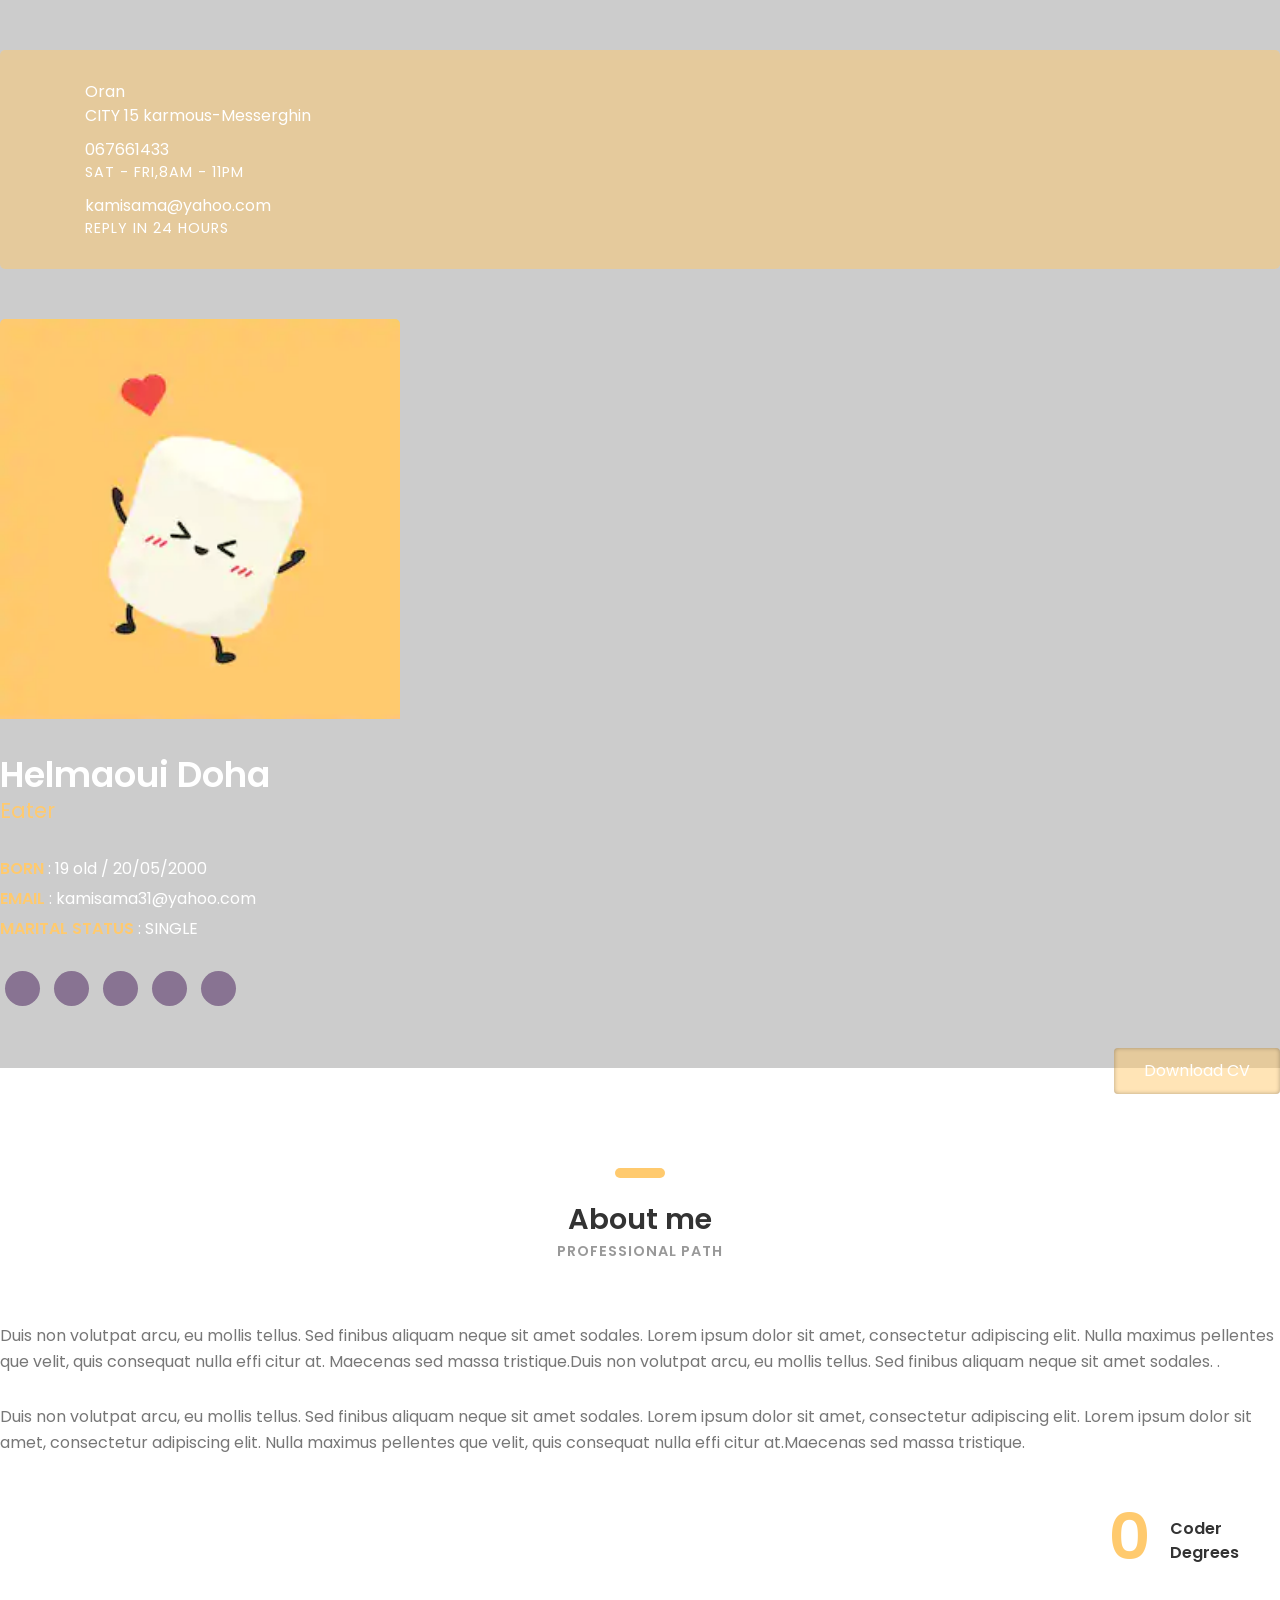
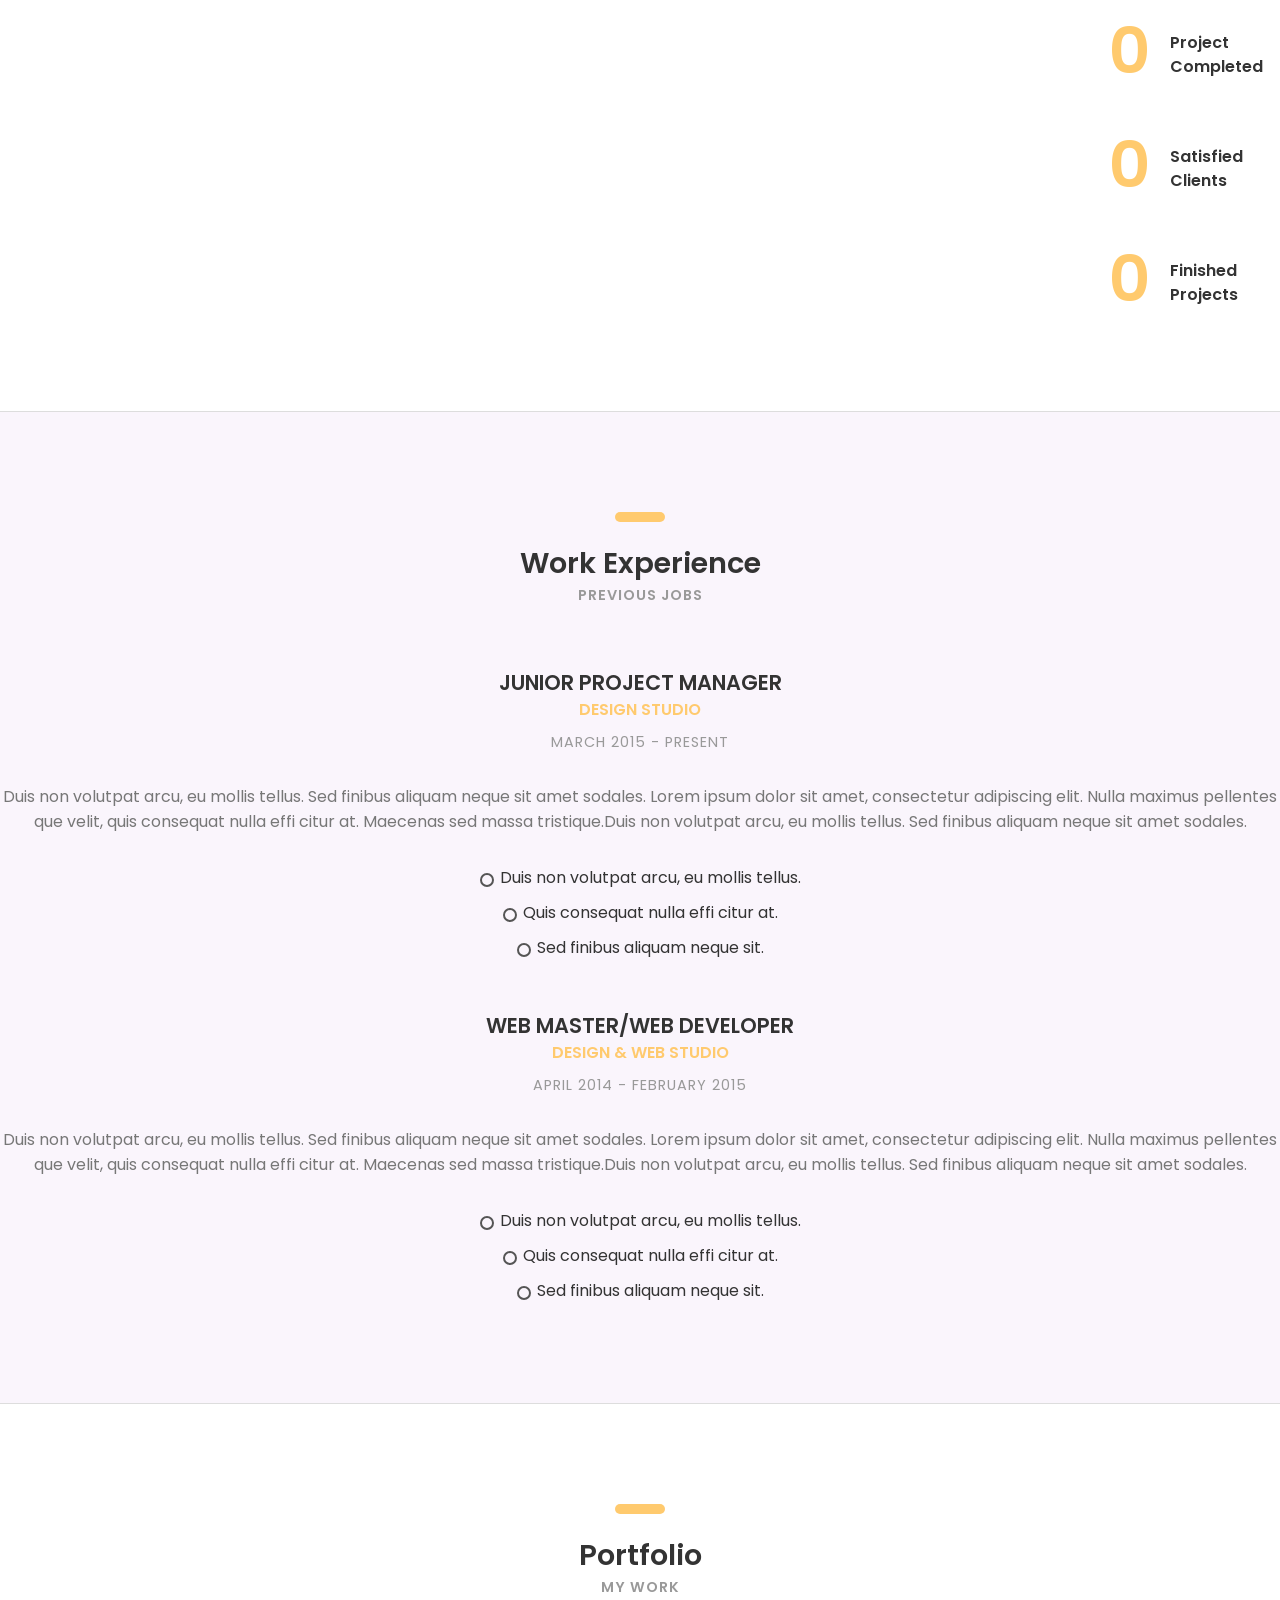
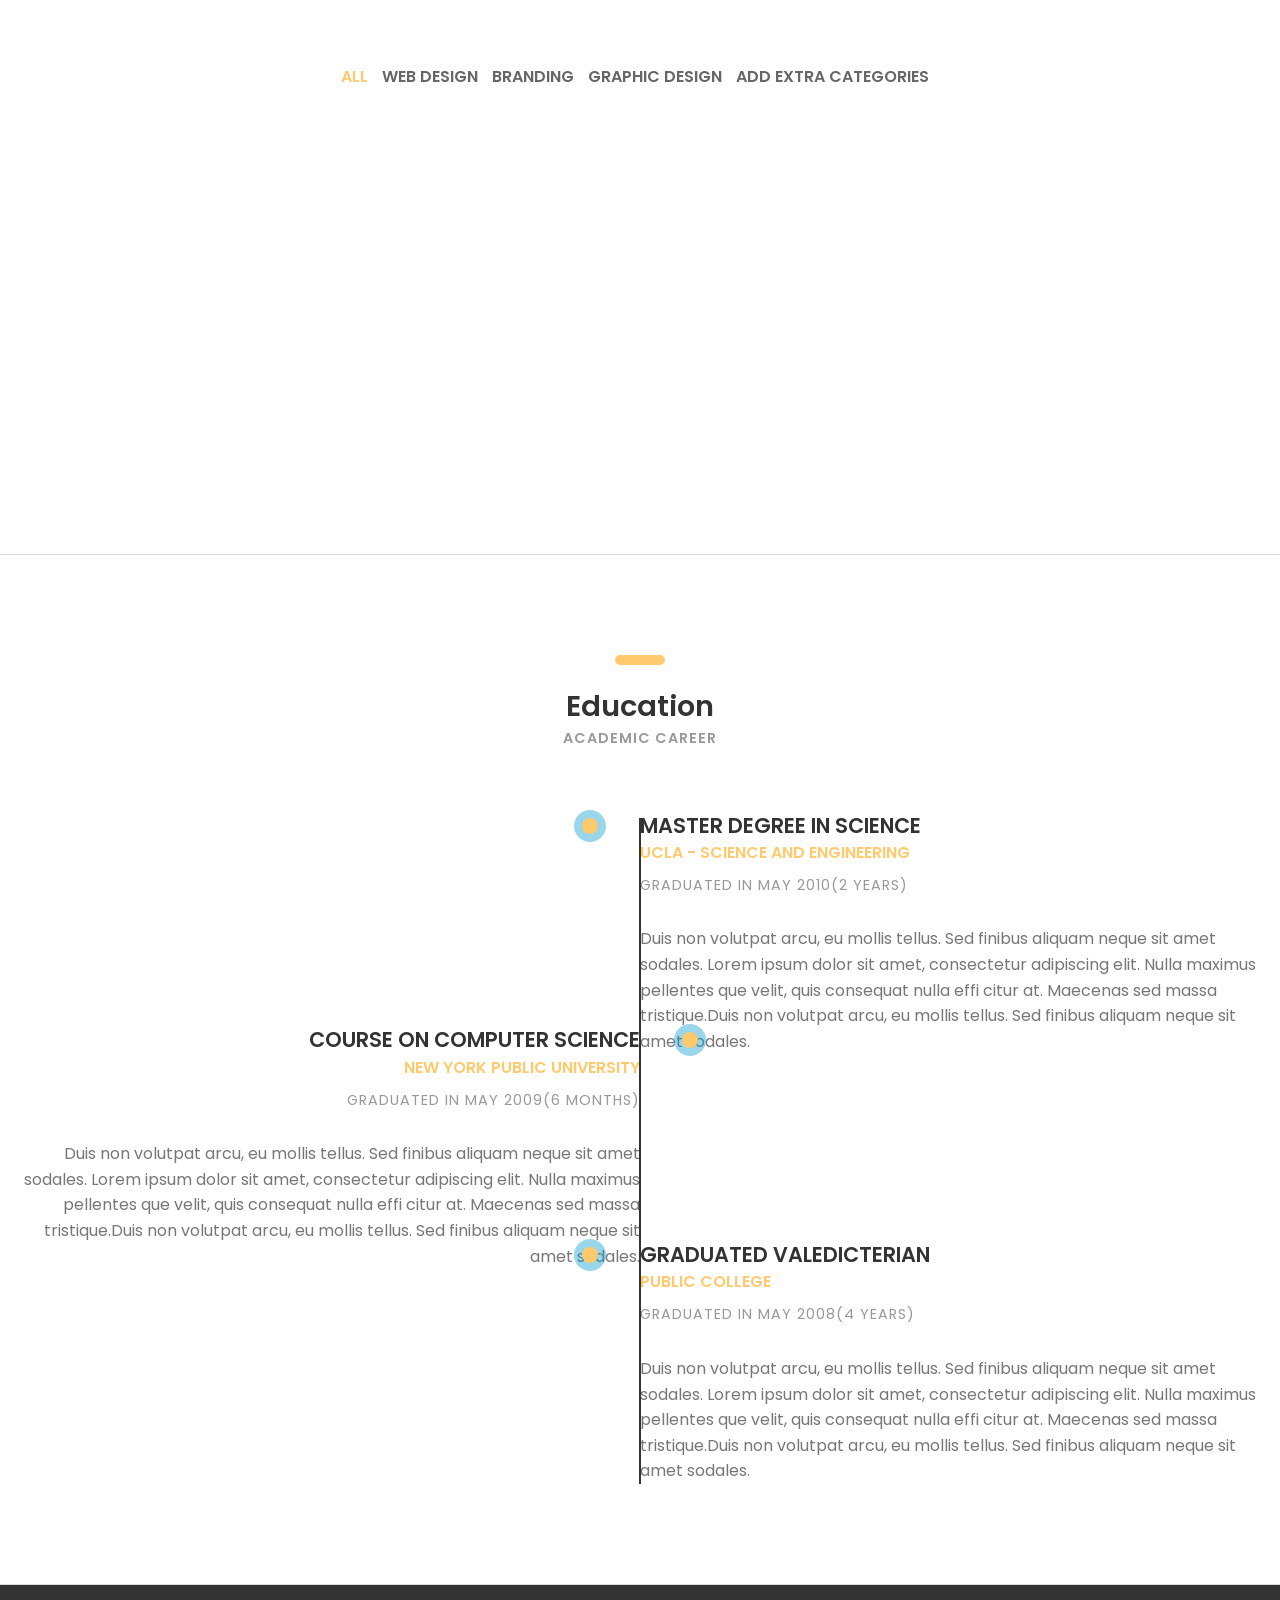
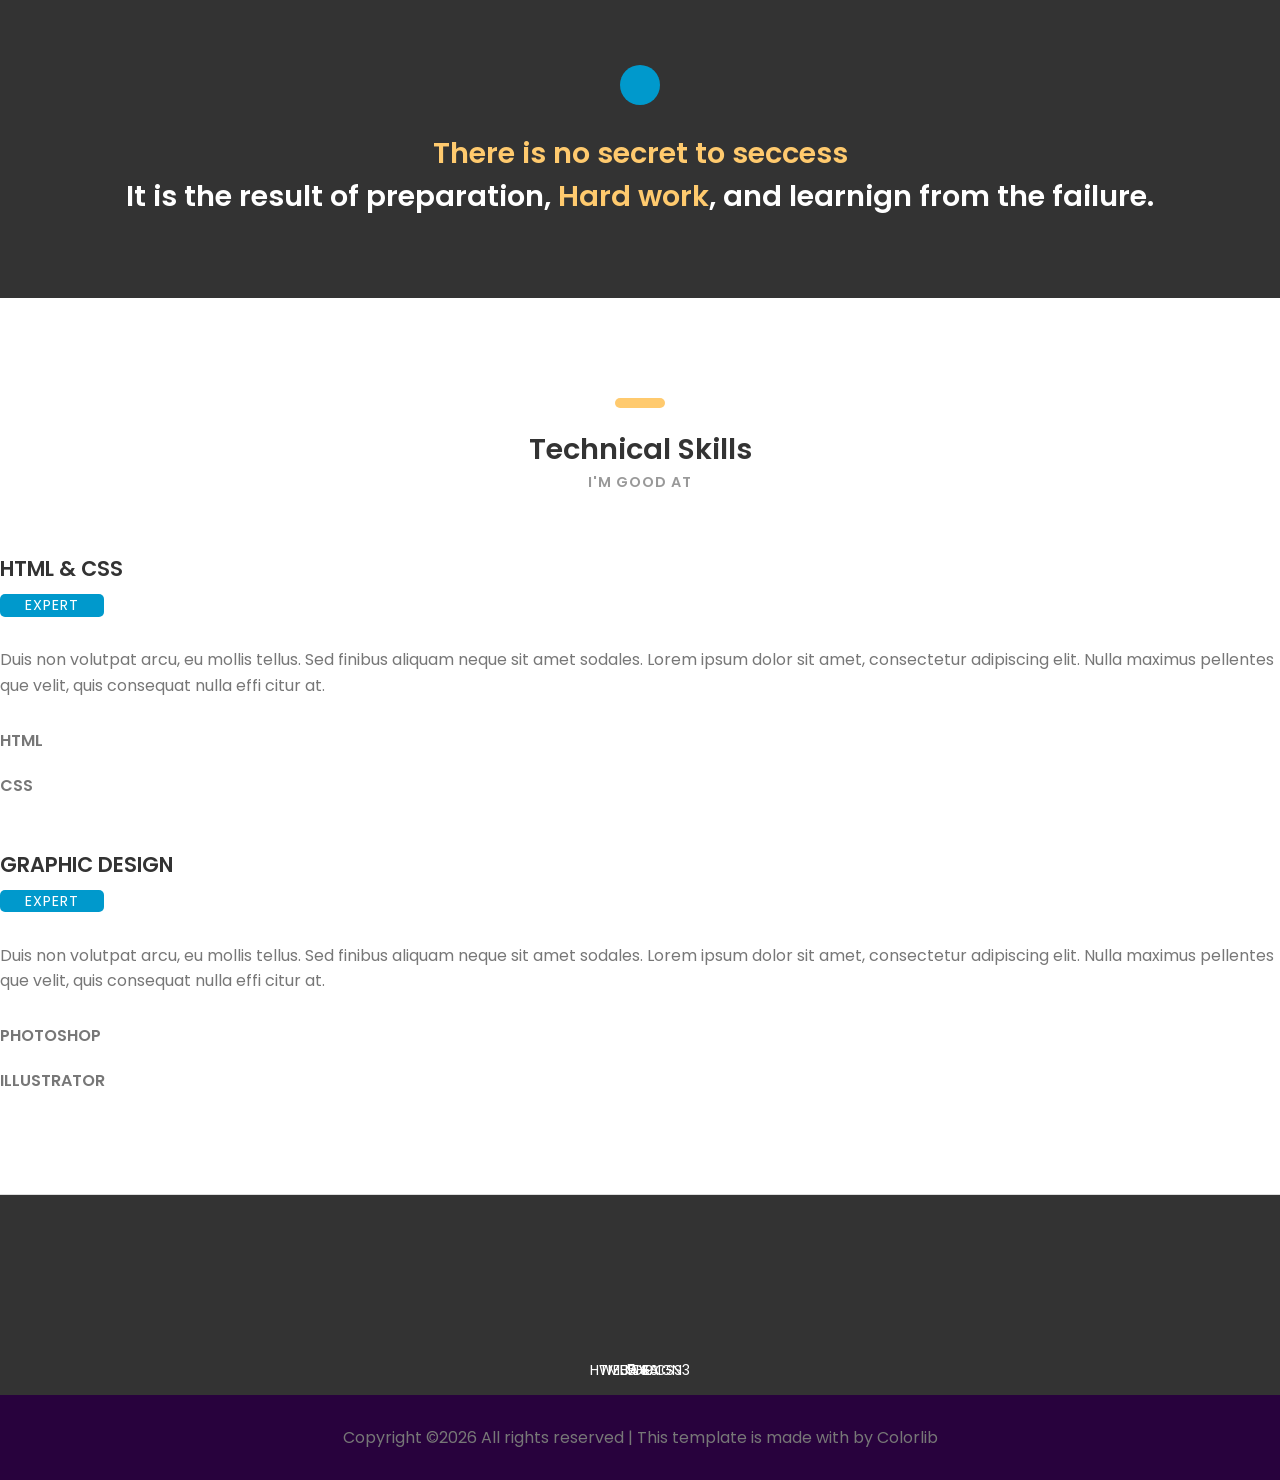
==== index.html @ 07ac29b0 "index" ====
<!DOCTYPE HTML>
<html lang="en">
<head>
	<title>Helamoui Doha | Portfolio</title>
	<meta http-equiv="X-UA-Compatible" content="IE=edge">
    <meta name="viewport" content="width=device-width, initial-scale=1">
	<meta charset="UTF-8">
	
	
	<!-- Font -->
	
	<link href="https://fonts.googleapis.com/css?family=Poppins:400,500,600,700%7CAllura" rel="stylesheet">
	
	<!-- Stylesheets -->
	
	<link href="static/common-css/bootstrap.css" rel="stylesheet">
	
	<link href="static/common-css/ionicons.css" rel="stylesheet">
	
	<link href="static/common-css/fluidbox.min.css" rel="stylesheet">
	
	<link href="static/Portfolio2_css/styles.css" rel="stylesheet">
	
	<link href="static/Portfolio2_css/responsive.css" rel="stylesheet">
	
</head>
<body>
	
	<section class="intro-section">
		<div class="container">
		
			<div class="heading-wrapper">
				<div class="row">
					<div class="col-sm-6 col-md-6 col-lg-4">
						<div class="info">
							<i class="icon ion-ios-location-outline"></i>
							<div class="right-area">
								<h5>Oran</h5>
								<h5>CITY 15 karmous-Messerghin</h5>
							</div><!-- right-area -->
						</div><!-- info -->
					</div><!-- col-sm-4 -->
					
					<div class="col-sm-6 col-md-6 col-lg-4">
						<div class="info">
							<i class="icon ion-ios-telephone-outline"></i>
							<div class="right-area">
								<h5>067661433</h5>
								<h6>SAT - FRI,8AM - 11PM</h6>
							</div><!-- right-area -->
						</div><!-- info -->
					</div><!-- col-sm-4 -->
					
					<div class="col-sm-6 col-md-6 col-lg-4">
						<div class="info">
							<i class="icon ion-ios-chatboxes-outline"></i>
							<div class="right-area">
								<h5>kamisama@yahoo.com</h5>
								<h6>REPLY IN 24 HOURS</h6>
							</div><!-- right-area -->
						</div><!-- info -->
					</div><!-- col-sm-4 -->
				</div><!-- row -->
			</div><!-- heading-wrapper -->
			
		
			<div class="intro">
				<div class="row">
				
					<div class="col-sm-8 col-md-4 col-lg-3">
						<div class="profile-img margin-b-30"><img src="static/CV/ana.png" alt=""></div>
					</div><!-- col-sm-8 -->
					
					<div class="col-sm-10 col-md-5 col-lg-6">		
							<h2><b>Helmaoui Doha</b></h2>
							<h4 class="font-yellow">Eater</h4>
							<ul class="information margin-tb-30">
								<li><b class="font-yellow">BORN</b> : 19 old / 20/05/2000</li>
								<li><b class="font-yellow">EMAIL</b> : kamisama31@yahoo.com</li>
								<li><b class="font-yellow">MARITAL STATUS</b> : SINGLE</li>
							</ul>
							<ul class="social-icons">
								<li><a target="_blank" href="https://github.com/Doha-Helmaoui"><i class="ion-social-github"></i></a tar></li>
								<li><a href="#"><i class="ion-social-linkedin"></i></a></li>
								<li><a href="#"><i class="ion-social-instagram"></i></a></li>
								<li><a href="#"><i class="ion-social-facebook"></i></a></li>
								<li><a href="#"><i class="ion-social-snapchat"></i></a></li>
							</ul>
					</div><!-- col-sm-8 -->
					
					<div class="col-sm-10 col-md-3 col-lg-3">
						<a class="downlad-btn fa fa-download" href="static/CV/ana.png" download='cv' >Download CV</a>
					</div><!-- col-lg-2 -->
			
				</div><!-- row -->
			
			</div><!-- intro -->
		</div><!-- container -->
	</section><!-- intro-section -->
	
	
	<section class="about-section section">
		<div class="container">
			<div class="row">
				<div class="col-sm-12 center-text">
					<div class="heading ">
						<h3><b>About me</b></h3>
						<h6 class="font-lite-black"><b>PROFESSIONAL PATH</b></h6>
					</div>
				</div><!-- col-sm-3 -->
				<div class="col-sm-12 col-md-6">
					<p class="margin-b-30">Duis non volutpat arcu, eu mollis tellus. Sed finibus aliquam neque 
					sit amet sodales. Lorem ipsum dolor sit amet, consectetur adipiscing elit. 
					Nulla maximus pellentes que velit, quis consequat nulla effi citur at. 
					Maecenas sed massa tristique.Duis non volutpat arcu, eu mollis tellus. 
					Sed finibus aliquam neque sit amet sodales. .</p>
				</div><!-- col-sm-6 -->
				<div class="col-sm-12 col-md-6">
					<p class="margin-b-50">Duis non volutpat arcu, eu mollis tellus. 
					Sed finibus aliquam neque sit amet sodales. Lorem ipsum dolor sit amet, 
					consectetur adipiscing elit. Lorem ipsum dolor sit amet, consectetur 
					adipiscing elit. Nulla maximus pellentes que velit, quis consequat nulla 
					effi citur at.Maecenas sed massa tristique.</p>
				</div><!-- col-sm-6 -->
				
				<div class="col-sm-12" id="counter">
					<div class="row" >
				
						<div class="col-sm-6 col-md-6 col-lg-3">
							<div class="counter margin-b-50">
								<h1 class="title"><b><span class="counter-value" data-duration="400" data-count="3">0</span></b></h1>
								<h5 class="desc"><b>Coder Degrees</b></h5>
							</div><!-- counter -->
						</div><!-- col-md-3-->
						
						<div class="col-sm-6 col-md-6 col-lg-3">
							<div class="counter margin-b-50">
								<h1 class="title"><b><span class="counter-value" data-duration="1400" data-count="125">0</span></b></h1>
								<h5 class="desc"><b>Project Completed</b></h5>
							</div><!-- counter -->
						</div><!-- col-md-3-->
						
						<div class="col-sm-6 col-md-6 col-lg-3">
							<div class="counter margin-b-50">
								<h1 class="title"><b><span class="counter-value" data-duration="700" data-count="311">0</span></b></h1>
								<h5 class="desc"><b>Satisfied Clients</b></h5>
							</div><!-- counter -->
						</div><!-- col-md-3-->
						
						<div class="col-sm-6 col-md-6 col-lg-3">
							<div class="counter margin-b-50">
								<h1 class="title"><b><span class="counter-value" data-duration="2000" data-count="732">0</span></b></h1>
								<h5 class="desc"><b>Finished Projects</b></h5>
							</div><!-- counter -->
						</div><!-- col-md-3-->
					
					</div><!-- row-->
				</div><!-- col-sm-12 -->
				
			</div><!-- row -->
		</div><!-- container -->
	</section><!-- about-section -->
	
	<section class="experience-section section center-text">
		<div class="container">
			<div class="row">
				<div class="col-sm-12">
					<div class="heading">
						<h3><b>Work Experience</b></h3>
						<h6 class="font-lite-black"><b>PREVIOUS JOBS</b></h6>
					</div>
				</div><!-- col-sm-3 -->
				
				<div class="col-sm-12">
					<div class="experience margin-b-50">
						<h4><b>JUNIOR PROJECT MANAGER</b></h4>
						<h5 class="font-yellow"><b>DESIGN STUDIO</b></h5>
						<h6 class="font-lite-black margin-t-10">MARCH 2015 - PRESENT</h6>
						<p class="margin-tb-30">Duis non volutpat arcu, eu mollis tellus. Sed finibus aliquam neque sit amet sodales. 
							Lorem ipsum dolor sit amet, consectetur adipiscing elit. Nulla maximus pellentes que velit, 
							quis consequat nulla effi citur at. Maecenas sed massa tristique.Duis non volutpat arcu, 
							eu mollis tellus. Sed finibus aliquam neque sit amet sodales. </p>
						<ul class="list margin-b-30">
							<li><span>Duis non volutpat arcu, eu mollis tellus.</span></li>
							<li><span>Quis consequat nulla effi citur at.</span></li>
							<li><span>Sed finibus aliquam neque sit.</span></li>
						</ul>
					</div><!-- experience -->
					
					<div class="experience margin-b-50">
						<h4><b>WEB MASTER/WEB DEVELOPER</b></h4>
						<h5 class="font-yellow"><b>DESIGN & WEB STUDIO</b></h5>
						<h6 class="font-lite-black margin-t-10">APRIL 2014 - FEBRUARY 2015</h6>
						<p class="margin-tb-30">Duis non volutpat arcu, eu mollis tellus. Sed finibus aliquam neque sit amet sodales. 
							Lorem ipsum dolor sit amet, consectetur adipiscing elit. Nulla maximus pellentes que velit, 
							quis consequat nulla effi citur at. Maecenas sed massa tristique.Duis non volutpat arcu, 
							eu mollis tellus. Sed finibus aliquam neque sit amet sodales. </p>
						<ul class="list">
							<li><span>Duis non volutpat arcu, eu mollis tellus.</span></li>
							<li><span>Quis consequat nulla effi citur at.</span></li>
							<li><span>Sed finibus aliquam neque sit.</span></li>
						</ul>
					</div><!-- experience -->
					
				</div><!-- col-sm-9 -->
			</div><!-- row -->
		</div><!-- container -->
	</section><!-- experience-section -->
	
	<section class="portfolio-section section center-text">
		<div class="container">
			<div class="row">
				<div class="col-sm-12">
					<div class="heading">
						<h3><b>Portfolio</b></h3>
						<h6 class="font-lite-black"><b>MY WORK</b></h6>
					</div>
				</div><!-- col-sm-12 -->
				
				<div class="col-sm-12">
					<div class="portfolioFilter clearfix margin-b-80">
						<a href="#" data-filter="*" class="current"><b>ALL</b></a>
						<a href="#" data-filter=".web-design"><b>WEB DESIGN</b></a>
						<a href="#" data-filter=".branding"><b>BRANDING</b></a>
                        <a href="#" data-filter=".graphic-design"><b>GRAPHIC DESIGN</b></a>
                        <a href="#" data-filter=".extra"><b>ADD EXTRA CATEGORIES </b></a>
					</div><!-- portfolioFilter -->
				</div><!-- col-sm-8 -->
			</div><!-- row -->
			
			<div class="portfolioContainer margin-b-50">
				
				<div class="p-item web-design">
					<a href="static/images/portfolio-13-400x400.jpg" data-fluidbox>
						<img src="static/images/portfolio-13-400x400.jpg" alt=""></a>
				</div><!-- p-item -->
				
				<div class="p-item branding graphic-design">
					<a href="static/images/portfolio-14-400x400.jpg" data-fluidbox>
						<img src="static/images/portfolio-14-400x400.jpg" alt=""></a>
				</div><!-- p-item -->
				
				<div class="p-item web-design">
					<a href="static/images/portfolio-15-400x400.jpg" data-fluidbox>
						<img src="static/images/portfolio-15-400x400.jpg" alt=""></a>
				</div><!-- p-item -->
				
				<div class="p-item graphic-design">
					<a class="img" href="static/images/portfolio-16-400x400.jpg" data-fluidbox>
						<img src="static/images/portfolio-16-400x400.jpg" alt=""></a>
				</div><!-- p-item -->
				
				<div class="p-item branding graphic-design">
					<a href="static/images/portfolio-17-400x400.jpg" data-fluidbox>
						<img src="static/images/portfolio-17-400x400.jpg" alt=""></a>
				</div><!-- p-item -->
				
				<div class="p-item graphic-design web-design">
					<a href="static/images/portfolio-18-400x400.jpg" data-fluidbox>
						<img src="static/images/portfolio-18-400x400.jpg" alt=""></a>
				</div><!-- p-item -->
				
				<div class="p-item  graphic-design branding">
					<a href="static/images/portfolio-19-400x400.jpg" data-fluidbox>
						<img src="static/images/portfolio-19-400x400.jpg" alt=""></a>
				</div><!-- p-item -->
					
				<div class="p-item web-design branding">
					<a href="static/images/portfolio-20-400x400.jpg" data-fluidbox>
						<img src="static/images/portfolio-20-400x400.jpg" alt=""></a>
				</div><!-- p-item -->
			
			</div><!-- portfolioContainer -->
		</div><!-- container -->
	</section><!-- portfolio-section -->
	
	
	<section class="education-section section">
		<div class="container">
			<div class="row">
				<div class="col-sm-12 center-text">
					<div class="heading">
						<h3><b>Education</b></h3>
						<h6 class="font-lite-black"><b>ACADEMIC CAREER</b></h6>
					</div>
				</div><!-- col-sm-3 -->
				
				<div class="col-sm-12">
				
					<div class="education-wrapper margin-b-50">
						<div class="education right">
							<h4><b>MASTER DEGREE IN SCIENCE</b></h4>
							<h5 class="font-yellow"><b>UCLA - SCIENCE AND ENGINEERING</b></h5>
							<h6 class="font-lite-black margin-t-10">GRADUATED IN MAY 2010(2 YEARS)</h6>
							<p class="margin-t-30">Duis non volutpat arcu, eu mollis tellus. Sed finibus aliquam neque sit amet sodales. 
							Lorem ipsum dolor sit amet, consectetur adipiscing elit. Nulla maximus pellentes que velit, 
							quis consequat nulla effi citur at. Maecenas sed massa tristique.Duis non volutpat arcu, 
							eu mollis tellus. Sed finibus aliquam neque sit amet sodales. </p>
						</div><!-- education -->
						
						<div class="education left">
							<h4><b>COURSE ON COMPUTER SCIENCE</b></h4>
							<h5 class="font-yellow"><b>NEW YORK PUBLIC UNIVERSITY</b></h5>
							<h6 class="font-lite-black margin-t-10">GRADUATED IN MAY 2009(6 MONTHS)</h6>
							<p class="margin-t-30">Duis non volutpat arcu, eu mollis tellus. Sed finibus aliquam neque sit amet sodales. 
							Lorem ipsum dolor sit amet, consectetur adipiscing elit. Nulla maximus pellentes que velit, 
							quis consequat nulla effi citur at. Maecenas sed massa tristique.Duis non volutpat arcu, 
							eu mollis tellus. Sed finibus aliquam neque sit amet sodales. </p>
						</div><!-- education -->
						
						<div class="education right">
							<h4><b>GRADUATED VALEDICTERIAN</b></h4>
							<h5 class="font-yellow"><b>PUBLIC COLLEGE</b></h5>
							<h6 class="font-lite-black margin-t-10">GRADUATED IN MAY 2008(4 YEARS)</h6>
							<p class="margin-t-30">Duis non volutpat arcu, eu mollis tellus. Sed finibus aliquam neque sit amet sodales. 
							Lorem ipsum dolor sit amet, consectetur adipiscing elit. Nulla maximus pellentes que velit, 
							quis consequat nulla effi citur at. Maecenas sed massa tristique.Duis non volutpat arcu, 
							eu mollis tellus. Sed finibus aliquam neque sit amet sodales. </p>
						</div><!-- education -->
					</div><!-- education-wrapper -->
				</div><!-- col-sm-9 -->
			</div><!-- row -->
		</div><!-- container -->
		
	</section><!-- education-section -->
	
	
	<section class="quoto-section center-text">
		<div class="container">
			<div class="row">
				<div class="col-sm-12">
					<i class="icon ion-quote"></i>
					<h3 class="font-yellow"><b>There is no secret to seccess</b></h3>
					<h3><b>It is the result of preparation, <span class="font-yellow">Hard work</span>,
					and learnign from the failure.</b></h3>
				</div><!-- col-sm-12 -->
			</div><!-- row -->
		</div><!-- container -->
	</section><!-- quoto-section -->
	
	<section class="skills-section section">
		<div class="container">
			<div class="row">
				<div class="col-sm-12 center-text">
					<div class="heading">
						<h3><b>Technical Skills</b></h3>
						<h6 class="font-lite-black"><b>I'M GOOD AT</b></h6>
					</div>
				</div><!-- col-sm-12 -->
			
				<div class="col-sm-12 col-md-6">
					<h4><b>HTML & CSS</b></h4>
					<h6 class="expert">EXPERT</h6>
					
					<p class="margin-tb-30">Duis non volutpat arcu, eu mollis tellus. Sed finibus aliquam neque sit amet sodales. 
						Lorem ipsum dolor sit amet, consectetur adipiscing elit. Nulla maximus pellentes que velit, 
						quis consequat nulla effi citur at.</p>
						
					<div class="line-progress margin-b-20" data-prog-percent=".90"><div></div>
						<p class="progress-title"><b>HTML</b></p></div>
					
					<div class="line-progress margin-b-50" data-prog-percent=".85"><div></div>
						<p class="progress-title"><b>CSS</b></p></div>

				</div><!-- col-md-6 -->
				
				<div class="col-sm-12 col-md-6">
					<h4><b>GRAPHIC DESIGN</b></h4>
					<h6 class="expert">EXPERT</h6>
					
					<p class="margin-tb-30">Duis non volutpat arcu, eu mollis tellus. Sed finibus aliquam neque sit amet sodales. 
						Lorem ipsum dolor sit amet, consectetur adipiscing elit. Nulla maximus pellentes que velit, 
						quis consequat nulla effi citur at.</p>
						
					<div class="line-progress margin-b-20" data-prog-percent=".97"><div></div>
						<p class="progress-title"><b>PHOTOSHOP</b></p></div>
					
					<div class="line-progress margin-b-50" data-prog-percent=".97"><div></div>
						<p class="progress-title"><b>ILLUSTRATOR</b></p></div>

				</div><!-- col-md-6 -->
			</div><!-- row -->
		</div><!-- container -->
	</section><!-- skills-section -->
	
	<section class="radial-progress-section section">
		<div class="container">
			<div class="row">
				<div class="col-sm-6 col-md-6 col-lg-3">
					<div class="radial-prog-area margin-b-30">
						<div class="radial-progress" data-prog-percent=".97"  style="stroke: black;">
							<div></div>
							<h6 class="progress-title">HTML5 & CSS3</h6>
						</div>
					</div><!-- radial-prog-area-->
				</div><!-- col-sm-6-->
			
				<div class="col-sm-6 col-md-6 col-lg-3">
					<div class="radial-prog-area margin-b-30">
						<div class="radial-progress" data-prog-percent=".78">
							<div></div>
							<h6 class="progress-title">WEB DESIGN</h6>
						</div>
					</div><!-- radial-prog-area-->
				</div><!-- col-sm-6-->
				
				<div class="col-sm-6 col-md-6 col-lg-3">
					<div class="radial-prog-area margin-b-30">
						<div class="radial-progress" data-prog-percent=".67">
							<div></div>
							<h6 class="progress-title">JAVA</h6>
						</div>
					</div><!-- radial-prog-area-->
				</div><!-- col-sm-6-->
				
				<div class="col-sm-6 col-md-6 col-lg-3">
					<div class="radial-prog-area margin-b-50">
						<div class="radial-progress" data-prog-percent=".97">
							<div></div>
							<h6 class="progress-title">PHP</h6>
						</div>
					</div><!-- radial-prog-area-->
				</div><!-- col-sm-6-->
			
			</div><!-- row -->
		</div><!-- container -->
	</section><!-- radial-progress-section -->
	
	<footer>
		<p class="copyright">
			<!-- Link back to Colorlib can't be removed. Template is licensed under CC BY 3.0. -->
Copyright &copy;<script>document.write(new Date().getFullYear());</script> All rights reserved | This template is made with <i class="ion-heart" aria-hidden="true"></i> by <a href="https://colorlib.com" target="_blank">Colorlib</a>
<!-- Link back to Colorlib can't be removed. Template is licensed under CC BY 3.0. -->
		</p>
	</footer>
	
	
	<!-- SCIPTS -->
	
	<script src="static/common-js/jquery-3.2.1.min.js"></script>
	
	<script src="static/common-js/tether.min.js"></script>
	
	<script src="static/common-js/bootstrap.js"></script>
	
	<script src="static/common-js/isotope.pkgd.min.js"></script>
	
	<script src="static/common-js/jquery.waypoints.min.js"></script>
	
	<script src="static/common-js/progressbar.min.js"></script>
	
	<script src="static/common-js/jquery.fluidbox.min.js"></script>
	
	<script src="static/common-js/scripts.js"></script>
	
</body>
</html>
---- static/Portfolio2_css/styles.css ----
/*
====================================================

* 	[Master Stylesheet]
	
	Theme Name :  
	Version    :  
	Author     :  
	Author URI :  

====================================================

	TOC
	
	1. PRIMARY STYLES
	2. COMMONS FOR PAGE DESIGN
	3. INTRO SECTION
		INTRO 
	4. ABOUT SECTION
		COUNTER SECTION 
	5. EXPERIENCE SECTION
	6. PORFOLIO SECTION
	7. EDUCATION SECTION
	8. QUOTO SECTION
	9. SKILLS SECTION
		LINE PROGRESSBAR 
	10. FOOTER

====================================================


/* ---------------------------------
1. PRIMARY STYLES
--------------------------------- */

html{ font-size: 100%; height: 100%; width: 100%; overflow-x: hidden; margin: 0px; 
	padding: 0px; touch-action: manipulation; }


body{ font-size: 16px; font-family: 'Poppins', serif; width: 100%; margin: 0; 
	font-weight: 400; word-wrap: break-word; color: #333; 
	-webkit-font-smoothing: antialiased; -moz-osx-font-smoothing: grayscale; }

h1, h2, h3, h4, h5, h6, p, a, ul, span, li, img, inpot, button{ margin: 0; padding: 0; }

h1,h2,h3,h4,h5,h6{ line-height: 1.5; font-weight: inherit; }

h1,h2,h3{ font-family: 'Poppins', cursive; }

p{ line-height: 1.6; font-size: 1em; font-weight: 400; color: #777; }

h1{ font-size: 4em; line-height: 1; }
h2{ font-size: 2.2em; line-height: 1.1; }
h3{ font-size: 1.8em; }
h4{ font-size: 1.3em; }
h5{ font-size: 1em; }
h6{ font-size: .9em; letter-spacing: 1px; }

a, button{ display: inline-block; text-decoration: none; color: inherit; line-height: 1; 
	-webkit-transition: all .25s ease-in-out; transition: all .25s ease-in-out; }

a:focus, a:active, a:hover,
button:focus, button:active, button:hover,
a b.light-color:hover{ text-decoration: none; color: rgb(255, 202, 110); }

b{ font-weight: 600; }

img{ width: 100%; }

li{ list-style: none; display: inline-block; }

span{ display: inline-block; }

button{ outline: 0; border: 0; background: none; cursor: pointer; }

.icon{ font-size: 1.1em; display: inline-block; line-height: inherit; }

[class^="icon-"]:before, [class*=" icon-"]:before{ line-height: inherit; }

b.max-bold{ font-weight: 700; }



/* ---------------------------------
2. COMMONS FOR PAGE DESIGN
--------------------------------- */

.section{ padding: 100px 0 50px; border-bottom: 1px solid #ddd; }

.section .heading{ margin-bottom: 60px; display: inline-block; }

.section .heading:before{ content:''; height: 10px; width: 50px; border-radius: 5px;
	margin: 0 auto 20px; display: block; background: rgb(255, 202, 110); }
	
.margin-t-10{ margin-top: 10px; }
.margin-t-30{ margin-top: 30px; }

.margin-b-20{ margin-bottom: 20px; }
.margin-b-30{ margin-bottom: 30px; }
.margin-b-50{ margin-bottom: 50px; }

.margin-tb-30{ margin-top: 30px; margin-bottom: 30px; }
.margin-tb-50{ margin-top: 50px; margin-bottom: 50px; }

.font-yellow{ color: rgb(255, 202, 110); }

.font-semi-white{ color: #ddd; }

.font-lite-black{ color: #999; }

.center-text{ text-align: center; }



/* ---------------------------------
3. INTRO SECTION
--------------------------------- */

.intro-section{ padding: 50px 0; position: relative; background-size: cover; 
	z-index: 1;background-image: url(../../static/images/profile-1-250x250.jpg); }

.intro-section:before{ content:''; z-index: -1; position: absolute; top: 0; bottom: 0; left: 0; 
	right: 0; background: rgba(0,0,0, .2); }

	
/* HEADER */

.intro-section .heading-wrapper{ border-radius: 5px; padding: 30px 40px 20px; margin-bottom: 50px;
	background: rgba(255, 202, 110, 0.5); color: #fff; }

.intro-section .info{ margin-bottom: 10px; }

.intro-section .info .icon{ float: left; font-size: 30px; }

.intro-section .info .right-area{ margin-left: 45px; }


/* INTRO */

.intro{ color: #fff; }

.intro .profile-img{ max-width: 400px; border-radius: 5px; overflow: hidden; }

.intro .information > li{ display: block; margin: 5px 0; }

.intro .social-icons > li > a{ height: 35px; line-height: 35px; width: 35px; border-radius: 20px; 
	overflow: hidden; z-index: 1; position: relative; margin: 0 5px 5px; text-align: center;
	background: #887392; color: #fff; }

.intro .social-icons > li > a:after{ content: ''; position: absolute; bottom: 0; left: 0; right: 0;
	top: 0; z-index: -1; border-radius: 20px; background: rgb(0, 153, 204); 
	-webkit-transition: all .2s ease; transition: all .2s ease;
	-webkit-transform: scale(0); transform: scale(0); }

.intro .social-icons > li > a:hover:after{ -webkit-transform: scale(1); transform: scale(1); }


.intro .downlad-btn{ padding: 15px 30px; border-radius: 4px; float: right; margin-top: 30px;
	box-shadow: inset 0 0px 4px rgba(0,0,0,.3); background: rgba(255, 202, 110, 0.5); color: #fff; 
	-webkit-transition: all .2s ease; transition: all .2s ease; }

.intro .downlad-btn:hover{ -webkit-transform: translateY(-4px); transform: translateY(-4px); }


/* ---------------------------------
4. ABOUT SECTION
--------------------------------- */

/* COUNTER SECTION */

.counter{ position: relative; }
	
.counter .title{ color: rgb(255, 202, 110); text-align: right; margin-right: 130px; }

.counter .desc{ position: absolute; bottom: 4px; right: 0px; width: 110px; }



/* ---------------------------------
5. EXPERIENCE SECTION
--------------------------------- */

.experience-section{ background: #FAF5FC; }

.experience .list > li{ display: block; position: relative; margin-bottom: 10px; }

.experience .list > li > span{ position: relative; padding-left: 20px; }

.experience .list > li span:before{ content: ''; position: absolute; top: 50%; left: 0; height: 10px; 
	width: 10px; margin-top: -5px; display: block; border-radius: 10px; border: 2px solid #555; }

	

/* ---------------------------------
6. PORFOLIO SECTION
--------------------------------- */

.portfolio-section{ position: relative; }

.portfolio-section .portfolioFilter{ margin-bottom: 60px; color: #666; }

.portfolio-section .portfolioFilter a{ margin: 10px 10px 0 0; }

.portfolio-section .portfolioFilter a.current{ color: rgb(255, 202, 110); }

.portfolio-section .portfolioContainer{ margin-left: -15px; margin-right: -15px; }

.portfolio-section .p-item{ width: 25%; padding: 0 7.5px 0px; margin-top: 15px; }

.portfolio-section .p-item a{ display: inline-block; position: relative; }


	
/* ---------------------------------
7. EDUCATION SECTION
--------------------------------- */

.education-wrapper{ position: relative; overflow: hidden; text-align: center; }

.education-wrapper:after{ content:''; position: absolute; top: 8px; bottom: 0; left: 50%;
	margin-left: -1px; width: 2px; background: #333; }

.education-wrapper .education{ width: 50%; clear: both; position: relative; margin-top: -30px; }

.education-wrapper .education:first-child{ margin-top: 0; } 

.education-wrapper .education.left{ float: left; padding-right: 50px; text-align: right; }

.education-wrapper .education.right{ float: right; padding-left: 50px; text-align: left; }

.education-wrapper .education:after{ content:''; position: absolute; top: 8px; width: 16px; 
	height: 16px; border-radius: 10px; z-index: 1;
	box-shadow: 0 0 0 8px rgba(0, 153, 204, 0.4); background: rgb(255, 202, 110); }
	
.education-wrapper .education.left:after{ right: -8px; }

.education-wrapper .education.right:after{ left: -8px; }


/* ---------------------------------
8. QUOTO SECTION
--------------------------------- */

.quoto-section{ padding: 80px 0; position: relative; background-size: cover; 
	z-index: 1; background-image: url(../../images/slider-4-1920x600.jpg); color: #fff; }

.quoto-section:before{ content:''; z-index: -1; position: absolute; top: 0; bottom: 0; left: 0; 
	right: 0; background: rgba(0,0,0, .8); }
	
.quoto-section .icon{ margin-bottom: 20px; height: 40px; width: 40px; line-height: 40px; 
	border-radius: 30px; background: rgb(0, 153, 204); color: #fff; }

	

/* ---------------------------------
9. SKILLS SECTION
--------------------------------- */

.skills-section .expert{ margin-top: 10px; display: inline-block; padding: 1px 25px 0; 
	border-radius: 5px; background: rgb(0, 153, 204); color: #fff; }

	
/* LINE PROGRESSBAR */
	
.line-progress{ position: relative; padding-bottom: 25px; }

.line-progress .progressbar-text{ position: absolute; bottom: 0; right: 0; font-size: 1.1em; 
	font-weight: 500; color: #777!important; }

.line-progress .progress-title{ position: absolute; bottom: 0; left: 0; color: #777; }


/* REDIAL PROGRESS SECTION */

.radial-progress-section{ border: 0; position: relative; background-size: cover; 
	z-index: 1; background-image: url(../../images/slider-4-1920x600.jpg); color: #fff; }

.radial-progress-section:before{ content:''; z-index: -1; position: absolute; top: 0; bottom: 0; 
	left: 0; right: 0; background: rgba(0,0,0, .8); }
	
.radial-progress{ position: relative; max-width: 170px; margin: 0 auto; }

.radial-progress .progressbar-text{ font-size: 2.2em; font-weight: 500; 
	padding-bottom: 25px!important; color: rgb(255, 202, 110)!important; }

.radial-progress .progressbar-text:after{ content:'%'; }

.radial-progress .progress-title{ position: absolute; top: 50%; left: 50%; width: 100%;
	letter-spacing: 0; text-align: center; transform: translate(-50%, 15px); color: #fff; }



/* ---------------------------------
10. FOOTER
--------------------------------- */

.copyright{ text-align: center; padding: 30px 0; background: #28023D; }
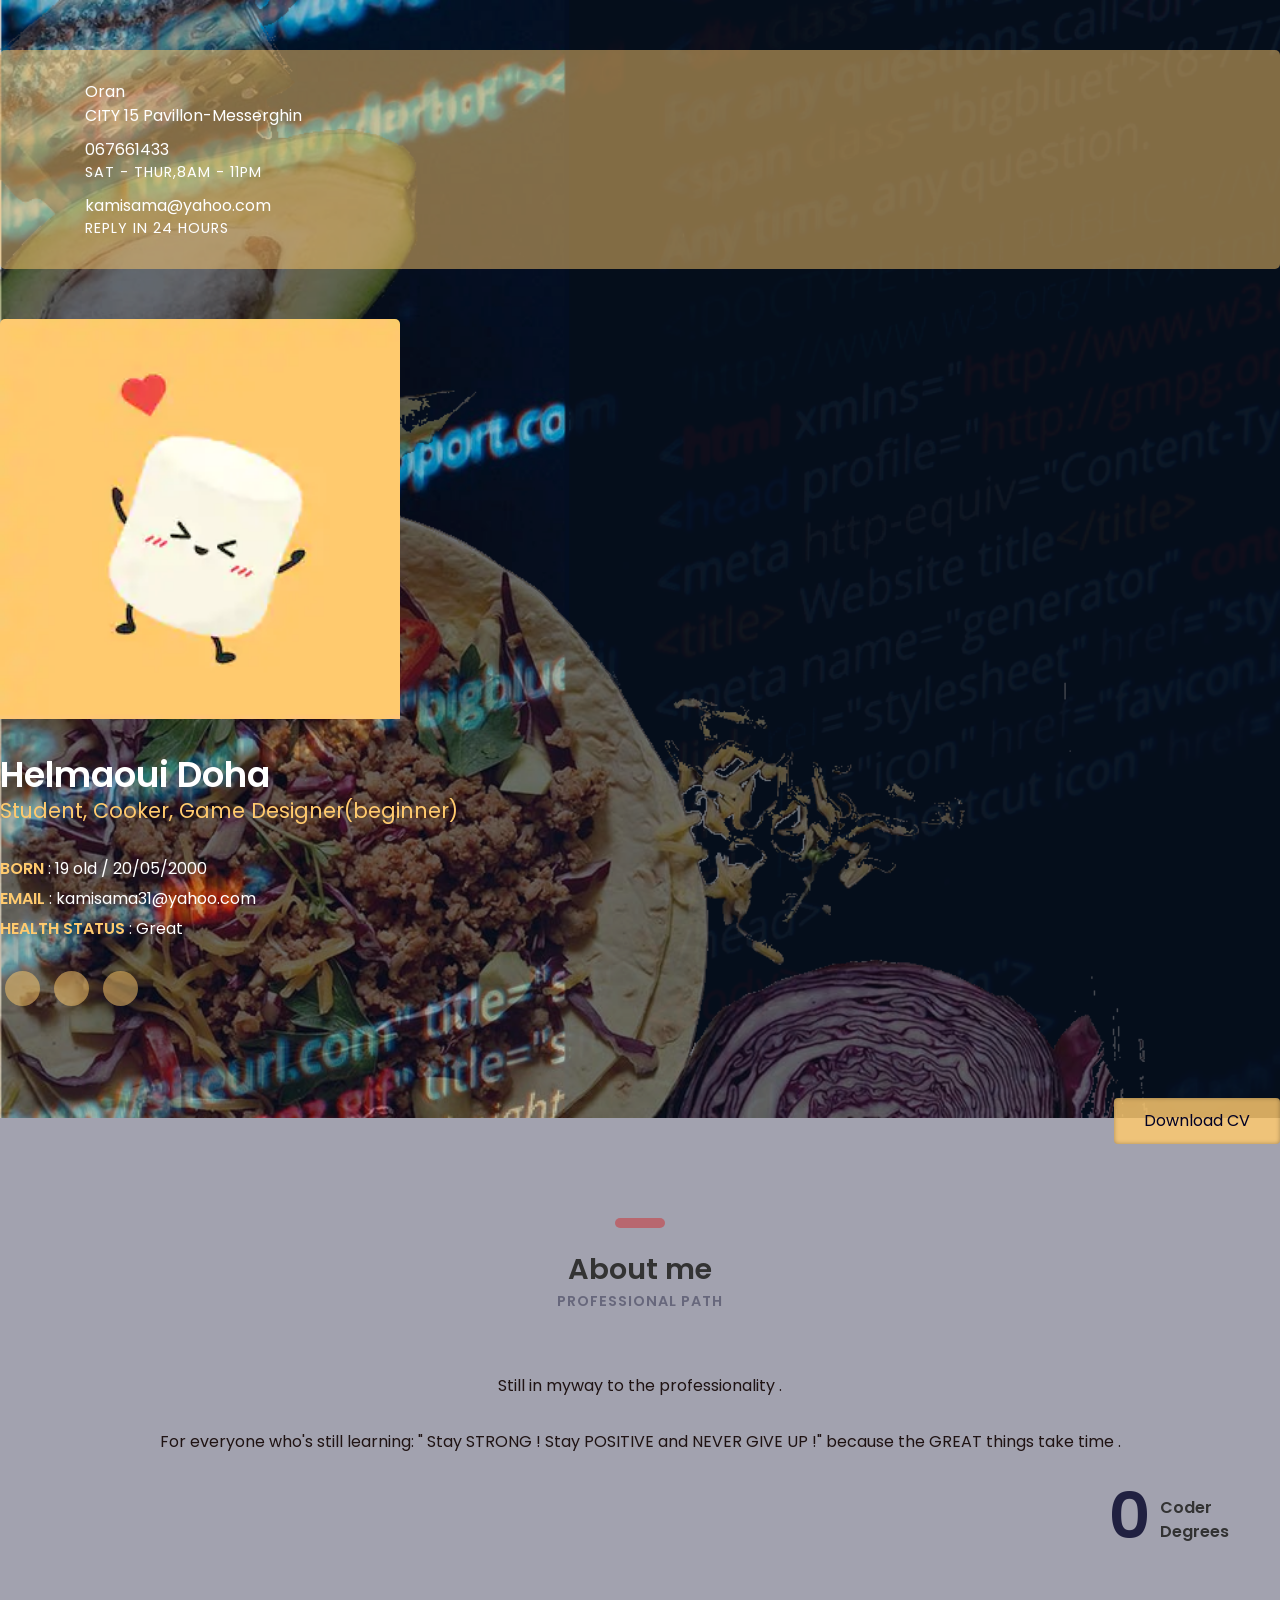
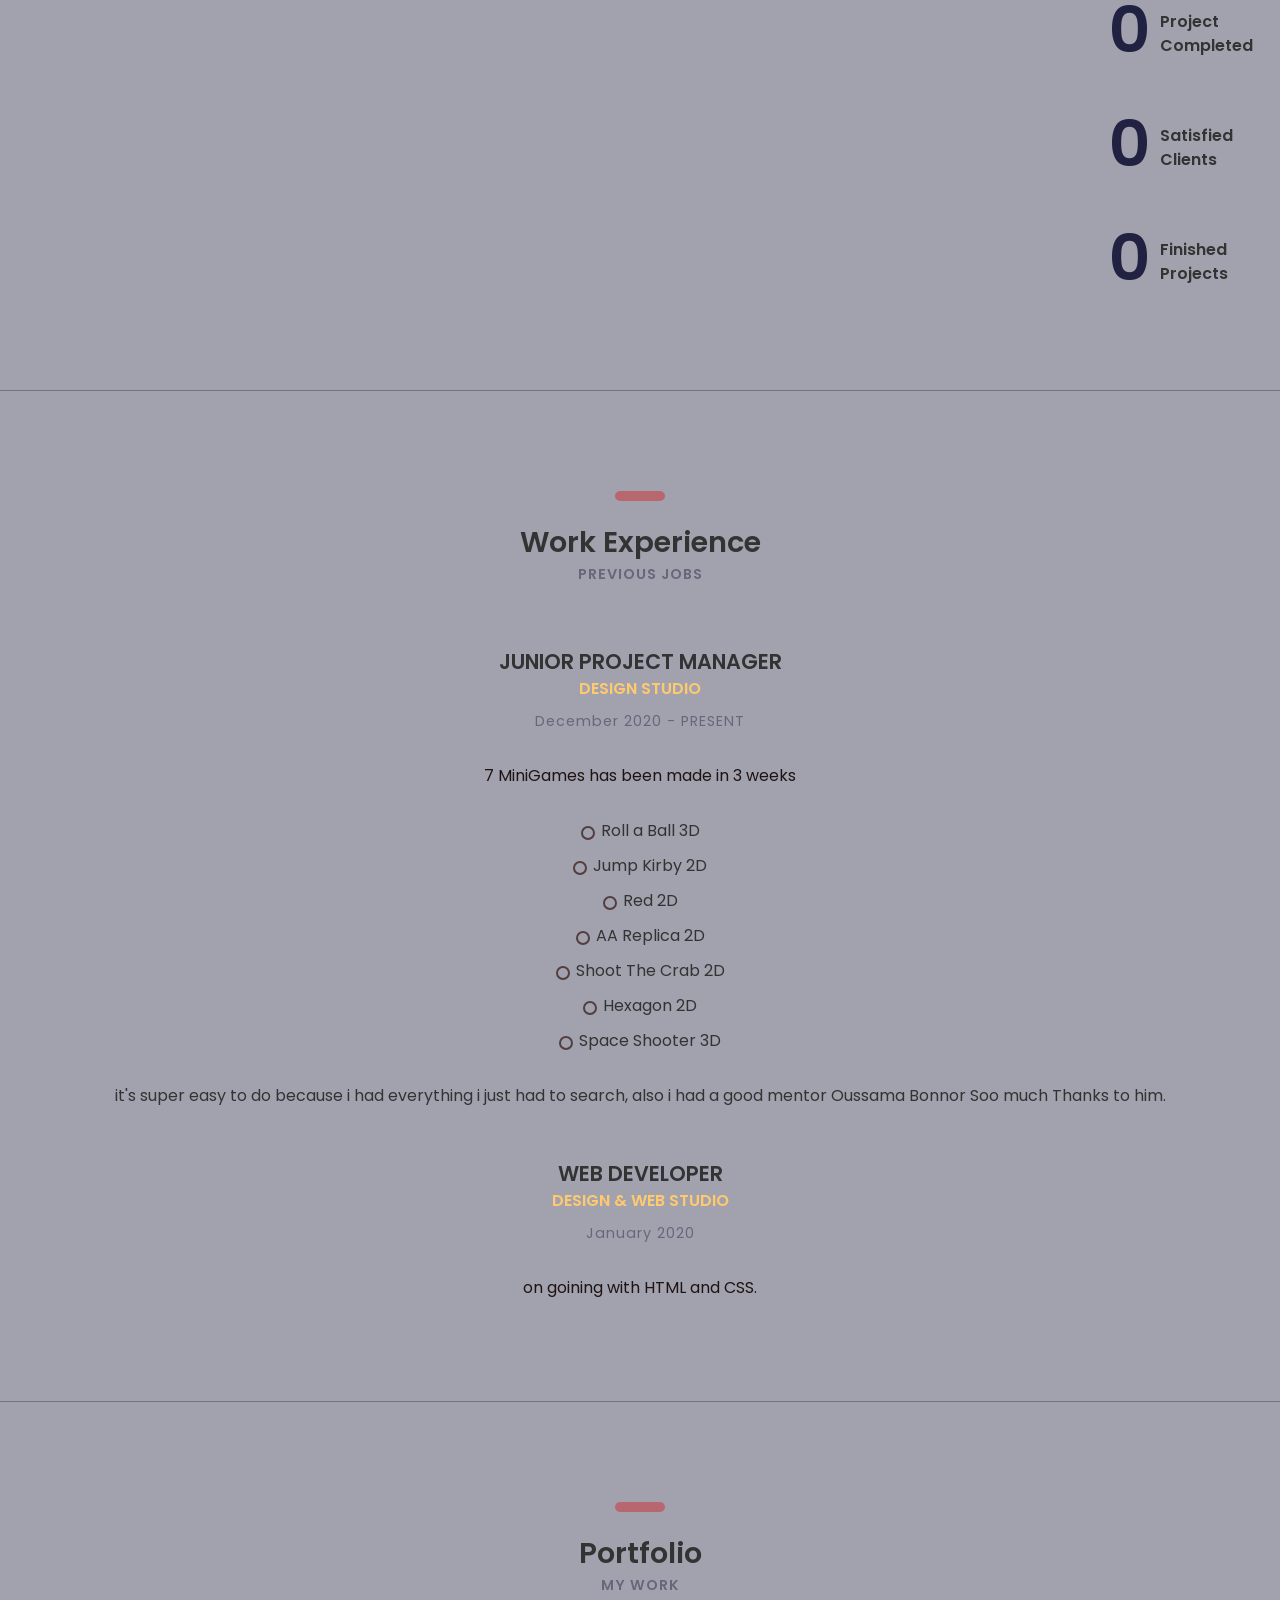
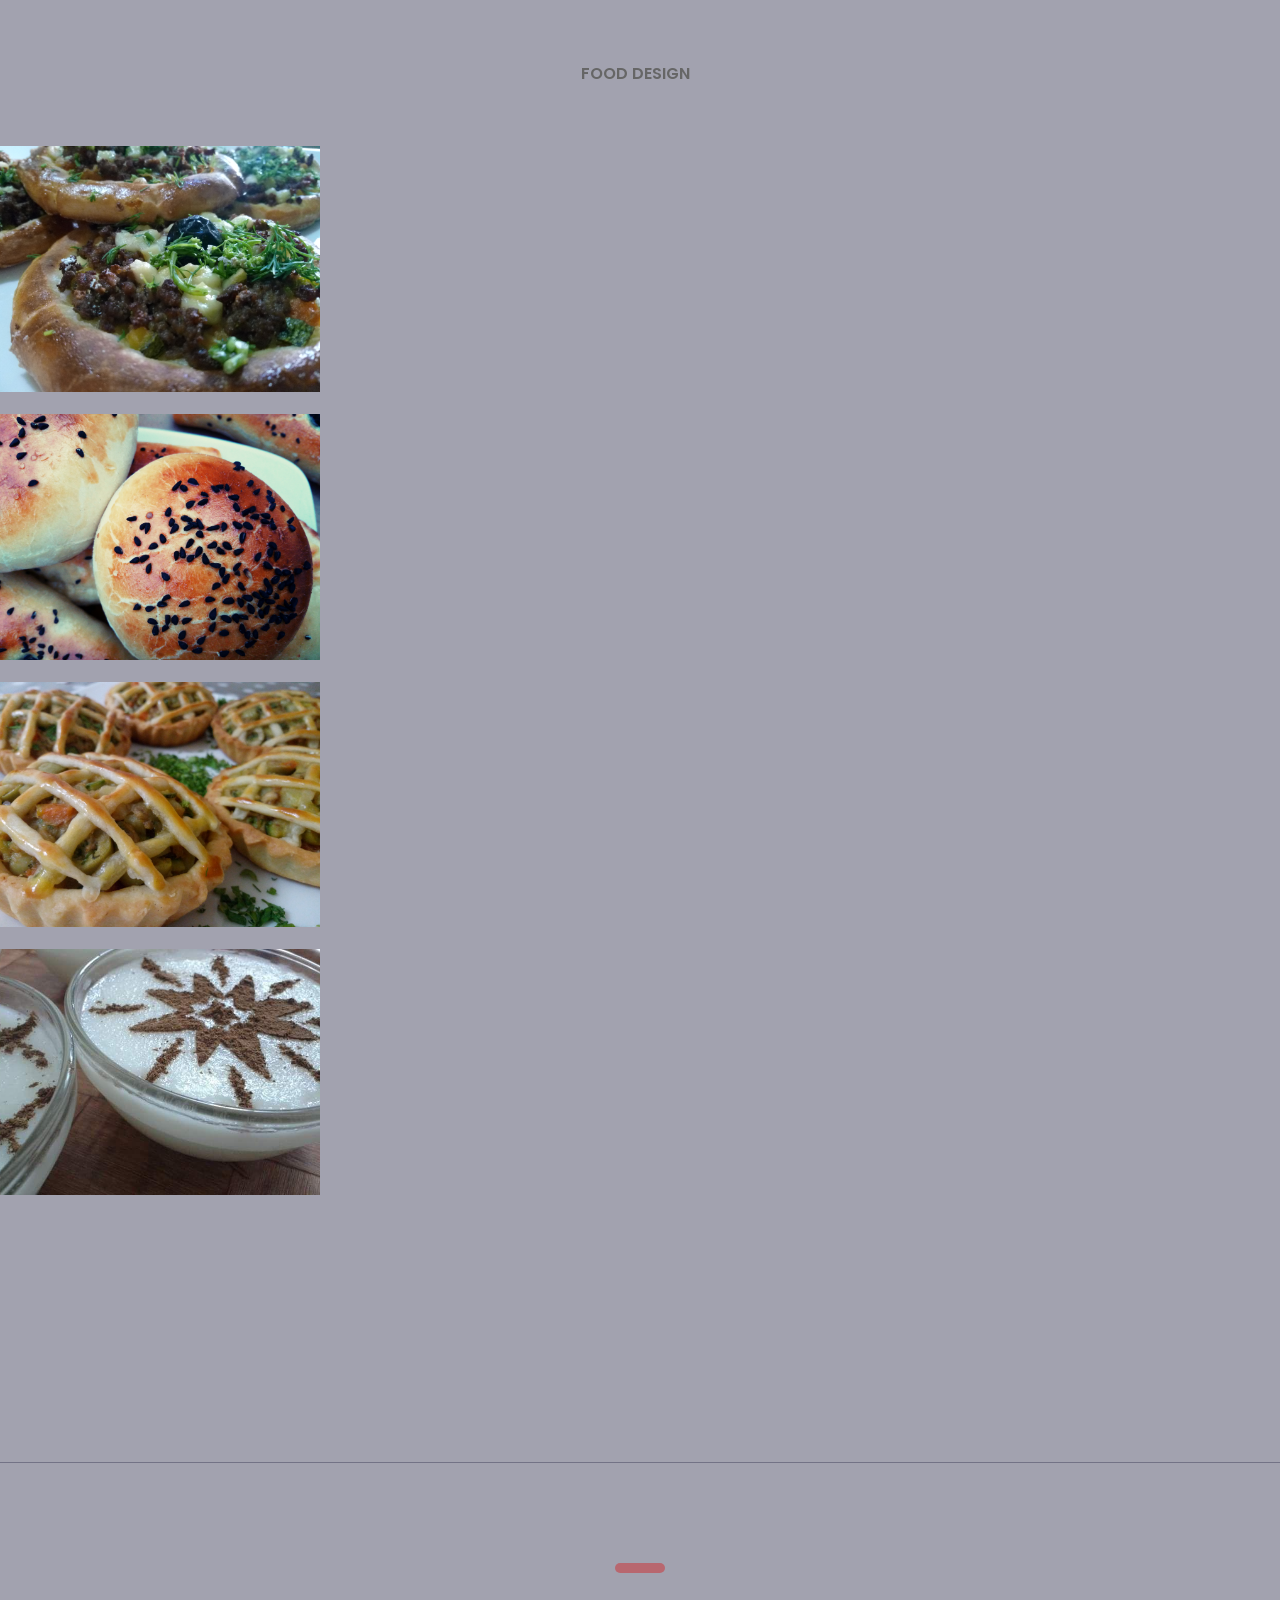
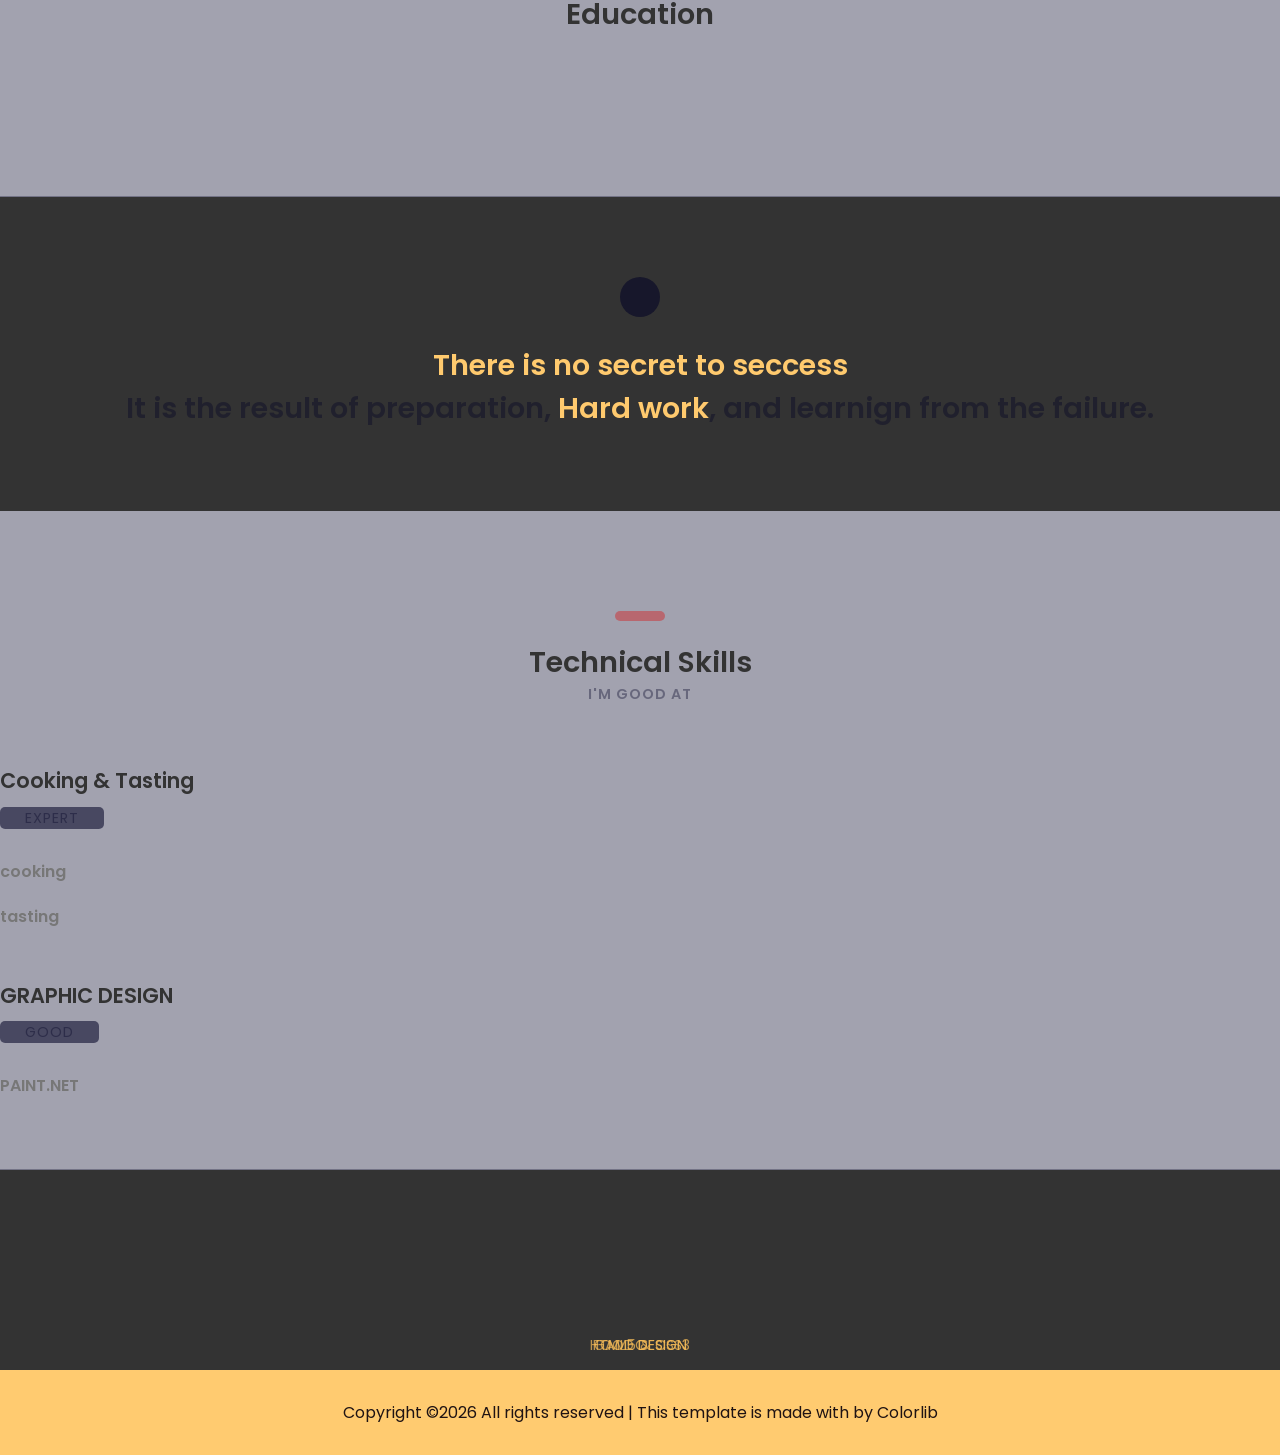
==== commit bdf5fb13: "pf2" ====
--- a/index.html
+++ b/index.html
@@ -1,7 +1,7 @@
 <!DOCTYPE HTML>
 <html lang="en">
 <head>
-	<title>Helamoui Doha | Portfolio</title>
+	<title>Helmaoui Doha | Portfolio</title>
 	<meta http-equiv="X-UA-Compatible" content="IE=edge">
     <meta name="viewport" content="width=device-width, initial-scale=1">
 	<meta charset="UTF-8">
@@ -36,7 +36,7 @@
 							<i class="icon ion-ios-location-outline"></i>
 							<div class="right-area">
 								<h5>Oran</h5>
-								<h5>CITY 15 karmous-Messerghin</h5>
+								<h5>CITY 15 Pavillon-Messerghin</h5>
 							</div><!-- right-area -->
 						</div><!-- info -->
 					</div><!-- col-sm-4 -->
@@ -46,7 +46,7 @@
 							<i class="icon ion-ios-telephone-outline"></i>
 							<div class="right-area">
 								<h5>067661433</h5>
-								<h6>SAT - FRI,8AM - 11PM</h6>
+								<h6>SAT - THUR,8AM - 11PM</h6>
 							</div><!-- right-area -->
 						</div><!-- info -->
 					</div><!-- col-sm-4 -->
@@ -66,6 +66,9 @@
 		
 			<div class="intro">
 				<div class="row">
+					<div class="col-sm-8 col-md-3 col-lg-3">
+						<div class=""></div>
+					</div><!-- col-sm-8 -->
 				
 					<div class="col-sm-8 col-md-4 col-lg-3">
 						<div class="profile-img margin-b-30"><img src="static/CV/ana.png" alt=""></div>
@@ -73,26 +76,37 @@
 					
 					<div class="col-sm-10 col-md-5 col-lg-6">		
 							<h2><b>Helmaoui Doha</b></h2>
-							<h4 class="font-yellow">Eater</h4>
+							<h4 class="font-yellow">Student, Cooker, Game Designer(beginner)</h4>
 							<ul class="information margin-tb-30">
 								<li><b class="font-yellow">BORN</b> : 19 old / 20/05/2000</li>
 								<li><b class="font-yellow">EMAIL</b> : kamisama31@yahoo.com</li>
-								<li><b class="font-yellow">MARITAL STATUS</b> : SINGLE</li>
+								<li><b class="font-yellow">HEALTH STATUS</b> : Great </li>
 							</ul>
 							<ul class="social-icons">
-								<li><a target="_blank" href="https://github.com/Doha-Helmaoui"><i class="ion-social-github"></i></a tar></li>
-								<li><a href="#"><i class="ion-social-linkedin"></i></a></li>
-								<li><a href="#"><i class="ion-social-instagram"></i></a></li>
-								<li><a href="#"><i class="ion-social-facebook"></i></a></li>
-								<li><a href="#"><i class="ion-social-snapchat"></i></a></li>
+								<li><a target="_blank" href="https://github.com/Doha-Helmaoui"><i class="ion-social-github"></i></a ></li>
+								<li><a target="_blank" href="https://instagram.com/saikodes20"><i class="ion-social-instagram"></i></a></li>
+								<li><a target="_blank" href="https://www.facebook.com/profile.php?id=100015299139666"><i class="ion-social-facebook"></i></a></li>
 							</ul>
 					</div><!-- col-sm-8 -->
 					
+			
+				</div><!-- row -->
+
+				<div class="row">
 					<div class="col-sm-10 col-md-3 col-lg-3">
+						<a class=""></a>
+					</div><!-- col-lg-2 -->
+
+					<div class="col-sm-10 col-md-5 col-lg-6">
+						<a class=""></a>
+					</div><!-- col-lg-2 -->
+
+					<div class="col-sm-10 col-md-4 col-lg-3">
 						<a class="downlad-btn fa fa-download" href="static/CV/ana.png" download='cv' >Download CV</a>
 					</div><!-- col-lg-2 -->
-			
+				
 				</div><!-- row -->
+				
 			
 			</div><!-- intro -->
 		</div><!-- container -->
@@ -108,20 +122,16 @@
 						<h6 class="font-lite-black"><b>PROFESSIONAL PATH</b></h6>
 					</div>
 				</div><!-- col-sm-3 -->
-				<div class="col-sm-12 col-md-6">
-					<p class="margin-b-30">Duis non volutpat arcu, eu mollis tellus. Sed finibus aliquam neque 
-					sit amet sodales. Lorem ipsum dolor sit amet, consectetur adipiscing elit. 
-					Nulla maximus pellentes que velit, quis consequat nulla effi citur at. 
-					Maecenas sed massa tristique.Duis non volutpat arcu, eu mollis tellus. 
-					Sed finibus aliquam neque sit amet sodales. .</p>
+				<div class="col-sm-12 center-text">
+					<p class="margin-b-30">
+						Still in myway to the professionality  .</p>
 				</div><!-- col-sm-6 -->
-				<div class="col-sm-12 col-md-6">
-					<p class="margin-b-50">Duis non volutpat arcu, eu mollis tellus. 
-					Sed finibus aliquam neque sit amet sodales. Lorem ipsum dolor sit amet, 
-					consectetur adipiscing elit. Lorem ipsum dolor sit amet, consectetur 
-					adipiscing elit. Nulla maximus pellentes que velit, quis consequat nulla 
-					effi citur at.Maecenas sed massa tristique.</p>
+				<div class="col-sm-12 center-text">
+					<p class="margin-b-30">
+						For everyone who's still learning: " Stay STRONG ! Stay POSITIVE and NEVER GIVE UP !"
+						because the GREAT things take time .</p>
 				</div><!-- col-sm-6 -->
+				
 				
 				<div class="col-sm-12" id="counter">
 					<div class="row" >
@@ -135,27 +145,29 @@
 						
 						<div class="col-sm-6 col-md-6 col-lg-3">
 							<div class="counter margin-b-50">
-								<h1 class="title"><b><span class="counter-value" data-duration="1400" data-count="125">0</span></b></h1>
+								<h1 class="title"><b><span class="counter-value" data-duration="1000" data-count="50">0</span></b></h1>
 								<h5 class="desc"><b>Project Completed</b></h5>
 							</div><!-- counter -->
 						</div><!-- col-md-3-->
 						
 						<div class="col-sm-6 col-md-6 col-lg-3">
 							<div class="counter margin-b-50">
-								<h1 class="title"><b><span class="counter-value" data-duration="700" data-count="311">0</span></b></h1>
+								<h1 class="title"><b><span class="counter-value" data-duration="1400" data-count="95">0</span></b></h1>
 								<h5 class="desc"><b>Satisfied Clients</b></h5>
 							</div><!-- counter -->
 						</div><!-- col-md-3-->
 						
 						<div class="col-sm-6 col-md-6 col-lg-3">
 							<div class="counter margin-b-50">
-								<h1 class="title"><b><span class="counter-value" data-duration="2000" data-count="732">0</span></b></h1>
+								<h1 class="title"><b><span class="counter-value" data-duration="2000" data-count="120">0</span></b></h1>
 								<h5 class="desc"><b>Finished Projects</b></h5>
 							</div><!-- counter -->
 						</div><!-- col-md-3-->
 					
 					</div><!-- row-->
 				</div><!-- col-sm-12 -->
+
+				
 				
 			</div><!-- row -->
 		</div><!-- container -->
@@ -175,31 +187,32 @@
 					<div class="experience margin-b-50">
 						<h4><b>JUNIOR PROJECT MANAGER</b></h4>
 						<h5 class="font-yellow"><b>DESIGN STUDIO</b></h5>
-						<h6 class="font-lite-black margin-t-10">MARCH 2015 - PRESENT</h6>
-						<p class="margin-tb-30">Duis non volutpat arcu, eu mollis tellus. Sed finibus aliquam neque sit amet sodales. 
-							Lorem ipsum dolor sit amet, consectetur adipiscing elit. Nulla maximus pellentes que velit, 
-							quis consequat nulla effi citur at. Maecenas sed massa tristique.Duis non volutpat arcu, 
-							eu mollis tellus. Sed finibus aliquam neque sit amet sodales. </p>
-						<ul class="list margin-b-30">
-							<li><span>Duis non volutpat arcu, eu mollis tellus.</span></li>
-							<li><span>Quis consequat nulla effi citur at.</span></li>
-							<li><span>Sed finibus aliquam neque sit.</span></li>
-						</ul>
+						<h6 class="font-lite-black margin-t-10">December 2020 - PRESENT</h6>
+						<p class="margin-tb-30">7 MiniGames has been made in 3 weeks </p>
+							<ul class="list margin-b-30">
+								<li><span>Roll a Ball 3D</span></li>
+								<li><span>Jump Kirby 2D</span></li>
+								<li><span>Red 2D</span></li>
+								<li><span>AA Replica 2D</span></li>
+								<li><span>Shoot The Crab 2D</span></li>
+								<li><span>Hexagon 2D</span></li>
+								<li><span>Space Shooter 3D</span></li>
+							</ul>
+							
+							it's super easy to do because i had everything i just had to search, also i had a good mentor Oussama Bonnor
+						Soo much Thanks to him.
+					
+					
+
 					</div><!-- experience -->
 					
 					<div class="experience margin-b-50">
-						<h4><b>WEB MASTER/WEB DEVELOPER</b></h4>
+						<h4><b>WEB DEVELOPER</b></h4>
 						<h5 class="font-yellow"><b>DESIGN & WEB STUDIO</b></h5>
-						<h6 class="font-lite-black margin-t-10">APRIL 2014 - FEBRUARY 2015</h6>
-						<p class="margin-tb-30">Duis non volutpat arcu, eu mollis tellus. Sed finibus aliquam neque sit amet sodales. 
-							Lorem ipsum dolor sit amet, consectetur adipiscing elit. Nulla maximus pellentes que velit, 
-							quis consequat nulla effi citur at. Maecenas sed massa tristique.Duis non volutpat arcu, 
-							eu mollis tellus. Sed finibus aliquam neque sit amet sodales. </p>
-						<ul class="list">
-							<li><span>Duis non volutpat arcu, eu mollis tellus.</span></li>
-							<li><span>Quis consequat nulla effi citur at.</span></li>
-							<li><span>Sed finibus aliquam neque sit.</span></li>
-						</ul>
+						<h6 class="font-lite-black margin-t-10">January 2020</h6>
+						<p class="margin-tb-30">
+							on goining with HTML and CSS.
+						</p>
 					</div><!-- experience -->
 					
 				</div><!-- col-sm-9 -->
@@ -219,36 +232,39 @@
 				
 				<div class="col-sm-12">
 					<div class="portfolioFilter clearfix margin-b-80">
-						<a href="#" data-filter="*" class="current"><b>ALL</b></a>
-						<a href="#" data-filter=".web-design"><b>WEB DESIGN</b></a>
-						<a href="#" data-filter=".branding"><b>BRANDING</b></a>
-                        <a href="#" data-filter=".graphic-design"><b>GRAPHIC DESIGN</b></a>
-                        <a href="#" data-filter=".extra"><b>ADD EXTRA CATEGORIES </b></a>
+						<a href="#" data-filter=".food-design"><b>FOOD DESIGN</b></a>
+
 					</div><!-- portfolioFilter -->
 				</div><!-- col-sm-8 -->
 			</div><!-- row -->
 			
 			<div class="portfolioContainer margin-b-50">
 				
-				<div class="p-item web-design">
-					<a href="static/images/portfolio-13-400x400.jpg" data-fluidbox>
-						<img src="static/images/portfolio-13-400x400.jpg" alt=""></a>
-				</div><!-- p-item -->
-				
-				<div class="p-item branding graphic-design">
-					<a href="static/images/portfolio-14-400x400.jpg" data-fluidbox>
-						<img src="static/images/portfolio-14-400x400.jpg" alt=""></a>
-				</div><!-- p-item -->
-				
-				<div class="p-item web-design">
-					<a href="static/images/portfolio-15-400x400.jpg" data-fluidbox>
-						<img src="static/images/portfolio-15-400x400.jpg" alt=""></a>
-				</div><!-- p-item -->
-				
-				<div class="p-item graphic-design">
-					<a class="img" href="static/images/portfolio-16-400x400.jpg" data-fluidbox>
-						<img src="static/images/portfolio-16-400x400.jpg" alt=""></a>
-				</div><!-- p-item -->
+				<div class="p-item food-design">
+					<a href="static/images/pizza.jpg" data-fluidbox>
+						<img src="static/images/pizza.jpg" alt=""></a>
+				</div><!-- p-item -->
+				<div class="p-item food-design">
+					<a href="static/images/pain.jpg" data-fluidbox>
+						<img src="static/images/pain.jpg" alt=""></a>
+				</div><!-- p-item -->
+
+				<div class="p-item food-design">
+					<a href="static/images/kich.jpg" data-fluidbox>
+						<img src="static/images/kich.jpg" alt=""></a>
+				</div><!-- p-item -->
+
+				<div class="p-item food-design">
+					<a href="static/images/mhalbi.jpg" data-fluidbox>
+						<img src="static/images/mhalbi.jpg" alt=""></a>
+				</div><!-- p-item -->
+				
+
+				
+				
+
+				
+
 				
 				<div class="p-item branding graphic-design">
 					<a href="static/images/portfolio-17-400x400.jpg" data-fluidbox>
@@ -281,42 +297,14 @@
 				<div class="col-sm-12 center-text">
 					<div class="heading">
 						<h3><b>Education</b></h3>
-						<h6 class="font-lite-black"><b>ACADEMIC CAREER</b></h6>
+						
 					</div>
 				</div><!-- col-sm-3 -->
 				
 				<div class="col-sm-12">
 				
 					<div class="education-wrapper margin-b-50">
-						<div class="education right">
-							<h4><b>MASTER DEGREE IN SCIENCE</b></h4>
-							<h5 class="font-yellow"><b>UCLA - SCIENCE AND ENGINEERING</b></h5>
-							<h6 class="font-lite-black margin-t-10">GRADUATED IN MAY 2010(2 YEARS)</h6>
-							<p class="margin-t-30">Duis non volutpat arcu, eu mollis tellus. Sed finibus aliquam neque sit amet sodales. 
-							Lorem ipsum dolor sit amet, consectetur adipiscing elit. Nulla maximus pellentes que velit, 
-							quis consequat nulla effi citur at. Maecenas sed massa tristique.Duis non volutpat arcu, 
-							eu mollis tellus. Sed finibus aliquam neque sit amet sodales. </p>
-						</div><!-- education -->
-						
-						<div class="education left">
-							<h4><b>COURSE ON COMPUTER SCIENCE</b></h4>
-							<h5 class="font-yellow"><b>NEW YORK PUBLIC UNIVERSITY</b></h5>
-							<h6 class="font-lite-black margin-t-10">GRADUATED IN MAY 2009(6 MONTHS)</h6>
-							<p class="margin-t-30">Duis non volutpat arcu, eu mollis tellus. Sed finibus aliquam neque sit amet sodales. 
-							Lorem ipsum dolor sit amet, consectetur adipiscing elit. Nulla maximus pellentes que velit, 
-							quis consequat nulla effi citur at. Maecenas sed massa tristique.Duis non volutpat arcu, 
-							eu mollis tellus. Sed finibus aliquam neque sit amet sodales. </p>
-						</div><!-- education -->
-						
-						<div class="education right">
-							<h4><b>GRADUATED VALEDICTERIAN</b></h4>
-							<h5 class="font-yellow"><b>PUBLIC COLLEGE</b></h5>
-							<h6 class="font-lite-black margin-t-10">GRADUATED IN MAY 2008(4 YEARS)</h6>
-							<p class="margin-t-30">Duis non volutpat arcu, eu mollis tellus. Sed finibus aliquam neque sit amet sodales. 
-							Lorem ipsum dolor sit amet, consectetur adipiscing elit. Nulla maximus pellentes que velit, 
-							quis consequat nulla effi citur at. Maecenas sed massa tristique.Duis non volutpat arcu, 
-							eu mollis tellus. Sed finibus aliquam neque sit amet sodales. </p>
-						</div><!-- education -->
+
 					</div><!-- education-wrapper -->
 				</div><!-- col-sm-9 -->
 			</div><!-- row -->
@@ -349,34 +337,31 @@
 				</div><!-- col-sm-12 -->
 			
 				<div class="col-sm-12 col-md-6">
-					<h4><b>HTML & CSS</b></h4>
+					<h4><b>Cooking & Tasting</b></h4>
 					<h6 class="expert">EXPERT</h6>
 					
-					<p class="margin-tb-30">Duis non volutpat arcu, eu mollis tellus. Sed finibus aliquam neque sit amet sodales. 
-						Lorem ipsum dolor sit amet, consectetur adipiscing elit. Nulla maximus pellentes que velit, 
-						quis consequat nulla effi citur at.</p>
+					<p class="margin-tb-30">
+
+					</p>
 						
 					<div class="line-progress margin-b-20" data-prog-percent=".90"><div></div>
-						<p class="progress-title"><b>HTML</b></p></div>
-					
-					<div class="line-progress margin-b-50" data-prog-percent=".85"><div></div>
-						<p class="progress-title"><b>CSS</b></p></div>
+						<p class="progress-title"><b>cooking</b></p></div>
+					
+					<div class="line-progress margin-b-50" data-prog-percent=".95"><div></div>
+						<p class="progress-title"><b>tasting</b></p></div>
 
 				</div><!-- col-md-6 -->
 				
 				<div class="col-sm-12 col-md-6">
 					<h4><b>GRAPHIC DESIGN</b></h4>
-					<h6 class="expert">EXPERT</h6>
-					
-					<p class="margin-tb-30">Duis non volutpat arcu, eu mollis tellus. Sed finibus aliquam neque sit amet sodales. 
-						Lorem ipsum dolor sit amet, consectetur adipiscing elit. Nulla maximus pellentes que velit, 
-						quis consequat nulla effi citur at.</p>
-						
-					<div class="line-progress margin-b-20" data-prog-percent=".97"><div></div>
-						<p class="progress-title"><b>PHOTOSHOP</b></p></div>
-					
-					<div class="line-progress margin-b-50" data-prog-percent=".97"><div></div>
-						<p class="progress-title"><b>ILLUSTRATOR</b></p></div>
+					<h6 class="expert">GOOD</h6>
+					
+					<p class="margin-tb-30">
+
+					</p>
+						
+					<div class="line-progress margin-b-20" data-prog-percent=".80"><div></div>
+						<p class="progress-title"><b>PAINT.NET</b></p></div>
 
 				</div><!-- col-md-6 -->
 			</div><!-- row -->
@@ -388,7 +373,7 @@
 			<div class="row">
 				<div class="col-sm-6 col-md-6 col-lg-3">
 					<div class="radial-prog-area margin-b-30">
-						<div class="radial-progress" data-prog-percent=".97"  style="stroke: black;">
+						<div class="radial-progress" data-prog-percent=".35"  style="stroke: black;">
 							<div></div>
 							<h6 class="progress-title">HTML5 & CSS3</h6>
 						</div>
@@ -397,27 +382,27 @@
 			
 				<div class="col-sm-6 col-md-6 col-lg-3">
 					<div class="radial-prog-area margin-b-30">
-						<div class="radial-progress" data-prog-percent=".78">
+						<div class="radial-progress" data-prog-percent=".30">
 							<div></div>
-							<h6 class="progress-title">WEB DESIGN</h6>
+							<h6 class="progress-title">GAME DESIGN</h6>
 						</div>
 					</div><!-- radial-prog-area-->
 				</div><!-- col-sm-6-->
 				
 				<div class="col-sm-6 col-md-6 col-lg-3">
 					<div class="radial-prog-area margin-b-30">
-						<div class="radial-progress" data-prog-percent=".67">
+						<div class="radial-progress" data-prog-percent=".80">
 							<div></div>
-							<h6 class="progress-title">JAVA</h6>
+							<h6 class="progress-title">FOOD DESIGN</h6>
 						</div>
 					</div><!-- radial-prog-area-->
 				</div><!-- col-sm-6-->
 				
 				<div class="col-sm-6 col-md-6 col-lg-3">
 					<div class="radial-prog-area margin-b-50">
-						<div class="radial-progress" data-prog-percent=".97">
+						<div class="radial-progress" data-prog-percent=".70">
 							<div></div>
-							<h6 class="progress-title">PHP</h6>
+							<h6 class="progress-title">C</h6>
 						</div>
 					</div><!-- radial-prog-area-->
 				</div><!-- col-sm-6-->
--- a/static/Portfolio2_css/styles.css
+++ b/static/Portfolio2_css/styles.css
@@ -48,7 +48,7 @@
 
 h1,h2,h3{ font-family: 'Poppins', cursive; }
 
-p{ line-height: 1.6; font-size: 1em; font-weight: 400; color: #777; }
+p{ line-height: 1.6; font-size: 1em; font-weight: 400; color: rgb(31, 19, 19); }
 
 h1{ font-size: 4em; line-height: 1; }
 h2{ font-size: 2.2em; line-height: 1.1; }
@@ -86,12 +86,12 @@
 2. COMMONS FOR PAGE DESIGN
 --------------------------------- */
 
-.section{ padding: 100px 0 50px; border-bottom: 1px solid #ddd; }
+.section{ padding: 100px 0 50px; border-bottom: 1px solid rgba(1, 1, 37, 0.295); }
 
 .section .heading{ margin-bottom: 60px; display: inline-block; }
 
 .section .heading:before{ content:''; height: 10px; width: 50px; border-radius: 5px;
-	margin: 0 auto 20px; display: block; background: rgb(255, 202, 110); }
+	margin: 0 auto 20px; display: block; background:rgba(223, 2, 2, 0.363); }
 	
 .margin-t-10{ margin-top: 10px; }
 .margin-t-30{ margin-top: 30px; }
@@ -105,9 +105,9 @@
 
 .font-yellow{ color: rgb(255, 202, 110); }
 
-.font-semi-white{ color: #ddd; }
-
-.font-lite-black{ color: #999; }
+.font-semi-white{ color: rgba(1, 1, 37, 0.836); }
+
+.font-lite-black{ color: rgba(1, 1, 37, 0.363); }
 
 .center-text{ text-align: center; }
 
@@ -118,7 +118,7 @@
 --------------------------------- */
 
 .intro-section{ padding: 50px 0; position: relative; background-size: cover; 
-	z-index: 1;background-image: url(../../static/images/profile-1-250x250.jpg); }
+	z-index: 1;background-image: url(../../static/images/food/food\ 3.png); }
 
 .intro-section:before{ content:''; z-index: -1; position: absolute; top: 0; bottom: 0; left: 0; 
 	right: 0; background: rgba(0,0,0, .2); }
@@ -146,10 +146,10 @@
 
 .intro .social-icons > li > a{ height: 35px; line-height: 35px; width: 35px; border-radius: 20px; 
 	overflow: hidden; z-index: 1; position: relative; margin: 0 5px 5px; text-align: center;
-	background: #887392; color: #fff; }
+	background: rgba(255, 202, 110, 0.514); color: rgb(1, 1, 37); }
 
 .intro .social-icons > li > a:after{ content: ''; position: absolute; bottom: 0; left: 0; right: 0;
-	top: 0; z-index: -1; border-radius: 20px; background: rgb(0, 153, 204); 
+	top: 0; z-index: -1; border-radius: 20px; background: rgba(255, 202, 110, 0.753); 
 	-webkit-transition: all .2s ease; transition: all .2s ease;
 	-webkit-transform: scale(0); transform: scale(0); }
 
@@ -157,7 +157,7 @@
 
 
 .intro .downlad-btn{ padding: 15px 30px; border-radius: 4px; float: right; margin-top: 30px;
-	box-shadow: inset 0 0px 4px rgba(0,0,0,.3); background: rgba(255, 202, 110, 0.5); color: #fff; 
+	box-shadow: inset 0 0px 4px rgba(0,0,0,.3); background: rgba(255, 202, 110, 0.829); color: rgb(1, 1, 37); 
 	-webkit-transition: all .2s ease; transition: all .2s ease; }
 
 .intro .downlad-btn:hover{ -webkit-transform: translateY(-4px); transform: translateY(-4px); }
@@ -166,14 +166,14 @@
 /* ---------------------------------
 4. ABOUT SECTION
 --------------------------------- */
-
+.about-section{ background-color:  rgba(1, 1, 37, 0.363);}
 /* COUNTER SECTION */
 
 .counter{ position: relative; }
 	
-.counter .title{ color: rgb(255, 202, 110); text-align: right; margin-right: 130px; }
-
-.counter .desc{ position: absolute; bottom: 4px; right: 0px; width: 110px; }
+.counter .title{ color: rgba(1, 1, 37, 0.801); text-align: right; margin-right: 130px; }
+
+.counter .desc{ position: absolute; bottom: 4px; right: 10px; width: 110px; }
 
 
 
@@ -181,14 +181,14 @@
 5. EXPERIENCE SECTION
 --------------------------------- */
 
-.experience-section{ background: #FAF5FC; }
+.experience-section{ background:  rgba(1, 1, 37, 0.363); }
 
 .experience .list > li{ display: block; position: relative; margin-bottom: 10px; }
 
 .experience .list > li > span{ position: relative; padding-left: 20px; }
 
 .experience .list > li span:before{ content: ''; position: absolute; top: 50%; left: 0; height: 10px; 
-	width: 10px; margin-top: -5px; display: block; border-radius: 10px; border: 2px solid #555; }
+	width: 10px; margin-top: -5px; display: block; border-radius: 10px; border: 2px solid rgb(82, 62, 62); }
 
 	
 
@@ -196,13 +196,15 @@
 6. PORFOLIO SECTION
 --------------------------------- */
 
+.portfolio-section{ background:  rgba(1, 1, 37, 0.363); }
+
 .portfolio-section{ position: relative; }
 
 .portfolio-section .portfolioFilter{ margin-bottom: 60px; color: #666; }
 
 .portfolio-section .portfolioFilter a{ margin: 10px 10px 0 0; }
 
-.portfolio-section .portfolioFilter a.current{ color: rgb(255, 202, 110); }
+.portfolio-section .portfolioFilter a.current{ color:  rgba(255, 202, 110, 0.979); }
 
 .portfolio-section .portfolioContainer{ margin-left: -15px; margin-right: -15px; }
 
@@ -215,6 +217,8 @@
 /* ---------------------------------
 7. EDUCATION SECTION
 --------------------------------- */
+
+.education-section{ background:  rgba(1, 1, 37, 0.363); }
 
 .education-wrapper{ position: relative; overflow: hidden; text-align: center; }
 
@@ -231,7 +235,7 @@
 
 .education-wrapper .education:after{ content:''; position: absolute; top: 8px; width: 16px; 
 	height: 16px; border-radius: 10px; z-index: 1;
-	box-shadow: 0 0 0 8px rgba(0, 153, 204, 0.4); background: rgb(255, 202, 110); }
+	box-shadow: 0 0 0 8px rgba(0, 153, 204, 0.4); background: rgba(1, 1, 37, 0.801); }
 	
 .education-wrapper .education.left:after{ right: -8px; }
 
@@ -242,14 +246,16 @@
 8. QUOTO SECTION
 --------------------------------- */
 
+
+
 .quoto-section{ padding: 80px 0; position: relative; background-size: cover; 
-	z-index: 1; background-image: url(../../images/slider-4-1920x600.jpg); color: #fff; }
+	z-index: 1; background-image: url(../../images/slider-4-1920x600.jpg); color:  rgba(1, 1, 37, 0.363); }
 
 .quoto-section:before{ content:''; z-index: -1; position: absolute; top: 0; bottom: 0; left: 0; 
 	right: 0; background: rgba(0,0,0, .8); }
 	
 .quoto-section .icon{ margin-bottom: 20px; height: 40px; width: 40px; line-height: 40px; 
-	border-radius: 30px; background: rgb(0, 153, 204); color: #fff; }
+	border-radius: 30px; background: rgba(1, 1, 37, 0.555); color:  rgba(1, 1, 37, 0.363); }
 
 	
 
@@ -257,12 +263,15 @@
 9. SKILLS SECTION
 --------------------------------- */
 
+.skills-section{ background:  rgba(1, 1, 37, 0.363); }
+
 .skills-section .expert{ margin-top: 10px; display: inline-block; padding: 1px 25px 0; 
-	border-radius: 5px; background: rgb(0, 153, 204); color: #fff; }
+	border-radius: 5px; background: rgba(1, 1, 37, 0.555); color:  rgba(1, 1, 37, 0.363); }
 
 	
 /* LINE PROGRESSBAR */
-	
+.font-yellow{ color: rgb(255, 202, 110); }
+.line-progress{color: rgba(1, 1, 37, 0.363); }
 .line-progress{ position: relative; padding-bottom: 25px; }
 
 .line-progress .progressbar-text{ position: absolute; bottom: 0; right: 0; font-size: 1.1em; 
@@ -273,8 +282,10 @@
 
 /* REDIAL PROGRESS SECTION */
 
+.font-yellow{ color: rgb(255, 202, 110); }
+
 .radial-progress-section{ border: 0; position: relative; background-size: cover; 
-	z-index: 1; background-image: url(../../images/slider-4-1920x600.jpg); color: #fff; }
+	z-index: 1; background-image: url(../../images/slider-4-1920x600.jpg); color:  rgba(1, 1, 37, 0.363); }
 
 .radial-progress-section:before{ content:''; z-index: -1; position: absolute; top: 0; bottom: 0; 
 	left: 0; right: 0; background: rgba(0,0,0, .8); }
@@ -287,7 +298,7 @@
 .radial-progress .progressbar-text:after{ content:'%'; }
 
 .radial-progress .progress-title{ position: absolute; top: 50%; left: 50%; width: 100%;
-	letter-spacing: 0; text-align: center; transform: translate(-50%, 15px); color: #fff; }
+	letter-spacing: 0; text-align: center; transform: translate(-50%, 15px); color:  rgba(248, 189, 88, 0.712); }
 
 
 
@@ -295,5 +306,5 @@
 10. FOOTER
 --------------------------------- */
 
-.copyright{ text-align: center; padding: 30px 0; background: #28023D; }
-
+.copyright{ text-align: center; padding: 30px 0; background: rgba(255, 202, 110, 0.979); }
+
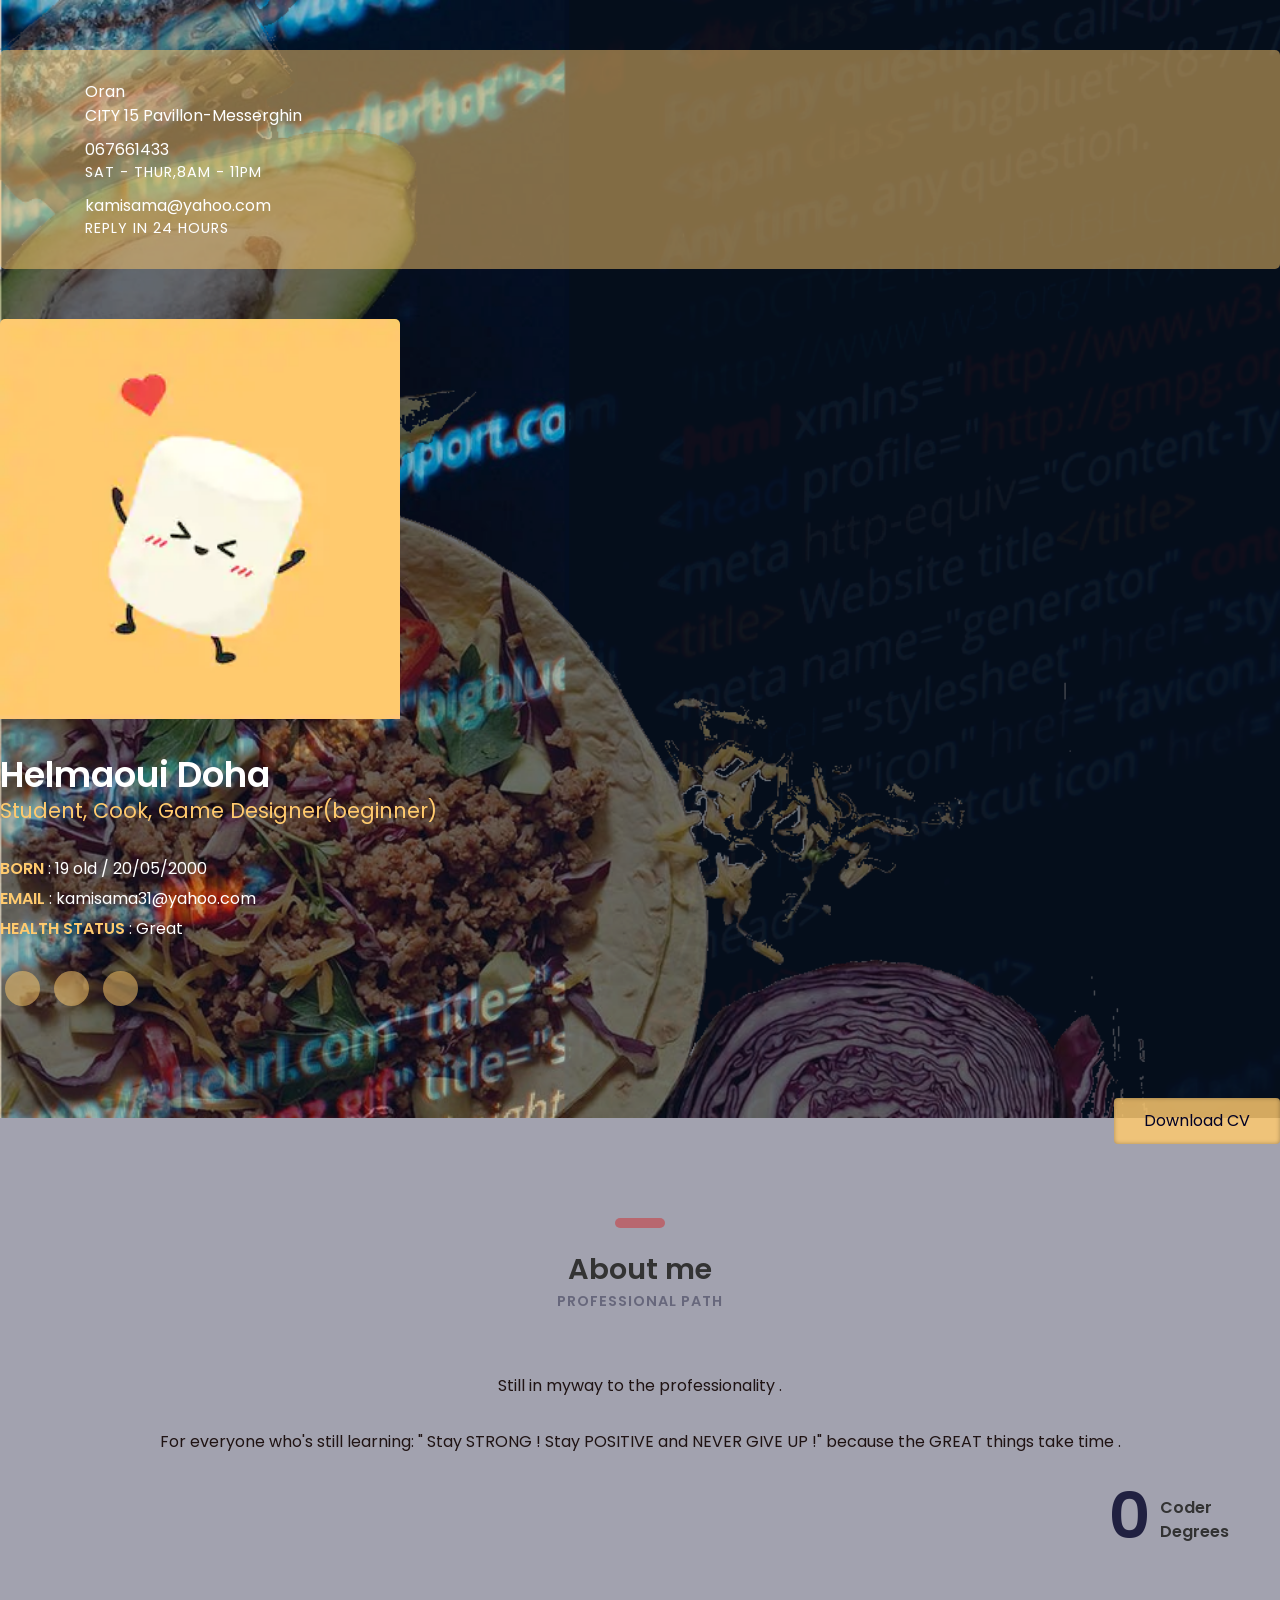
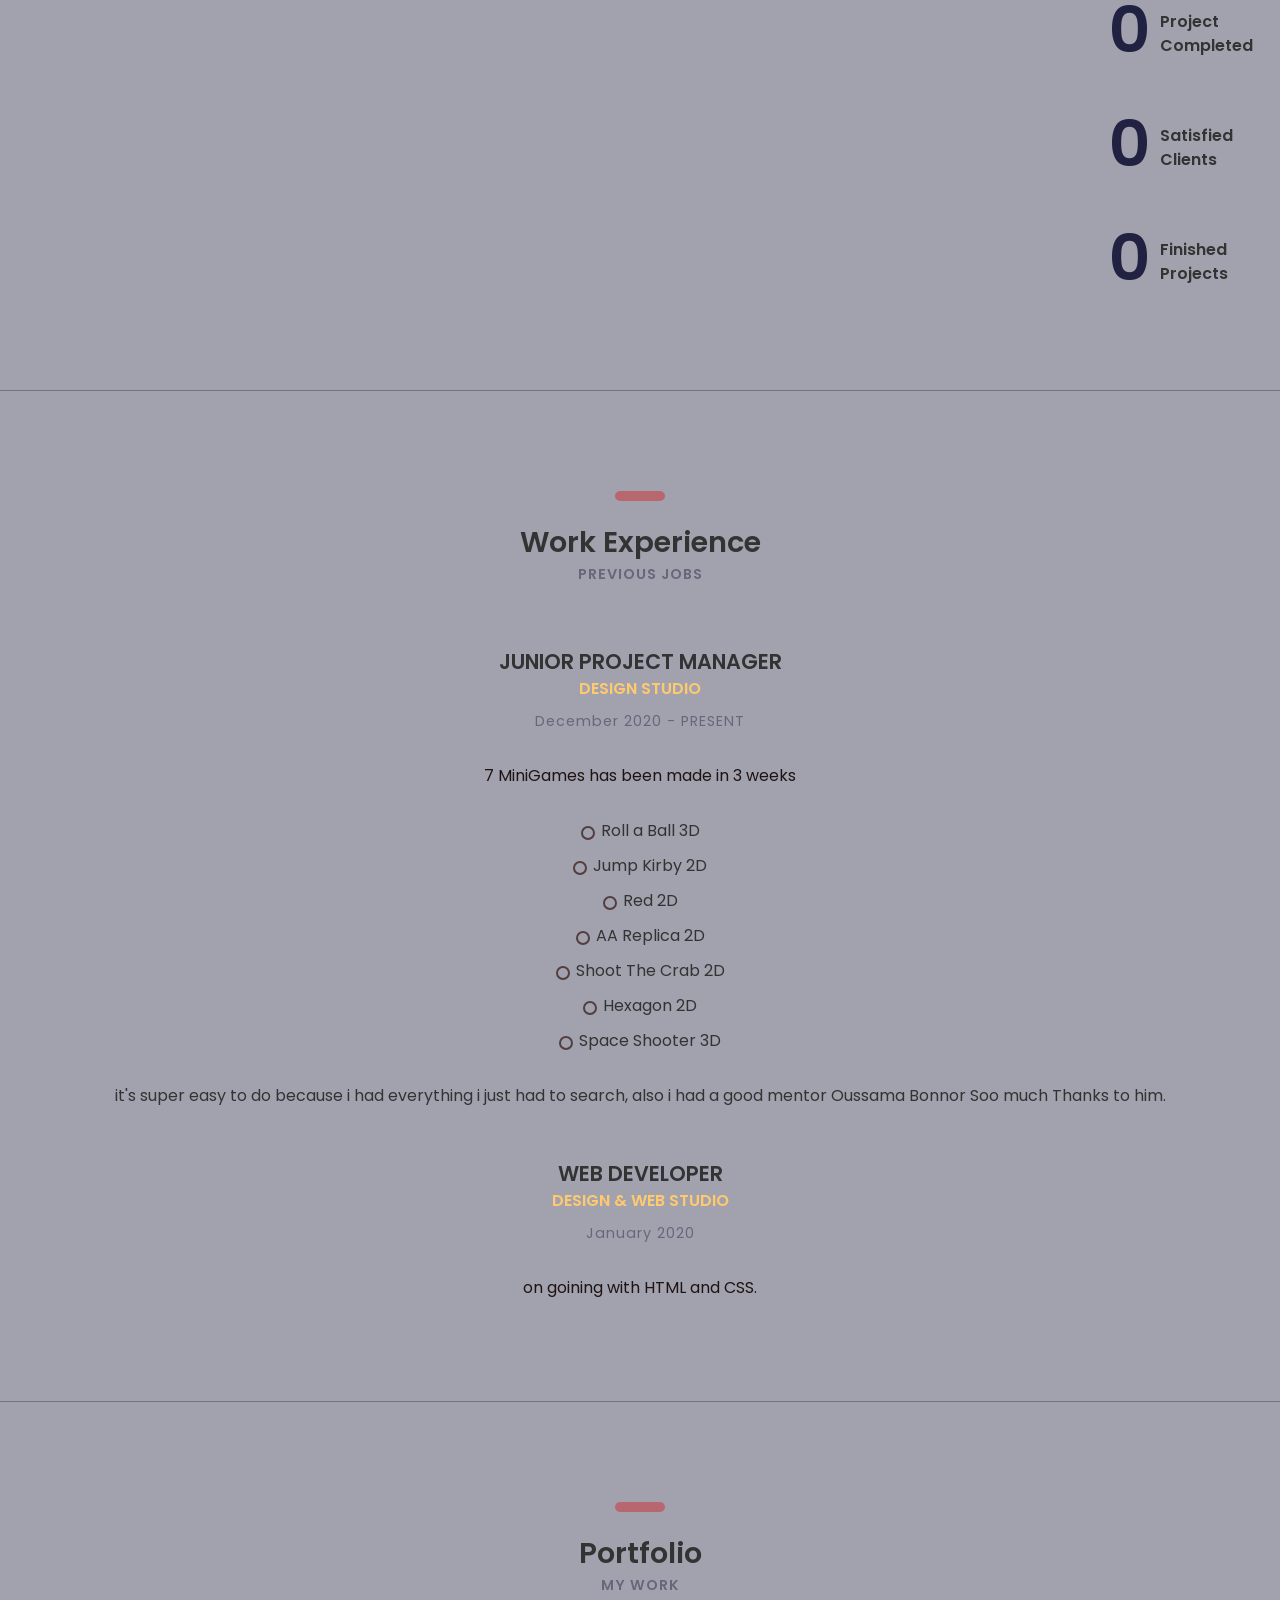
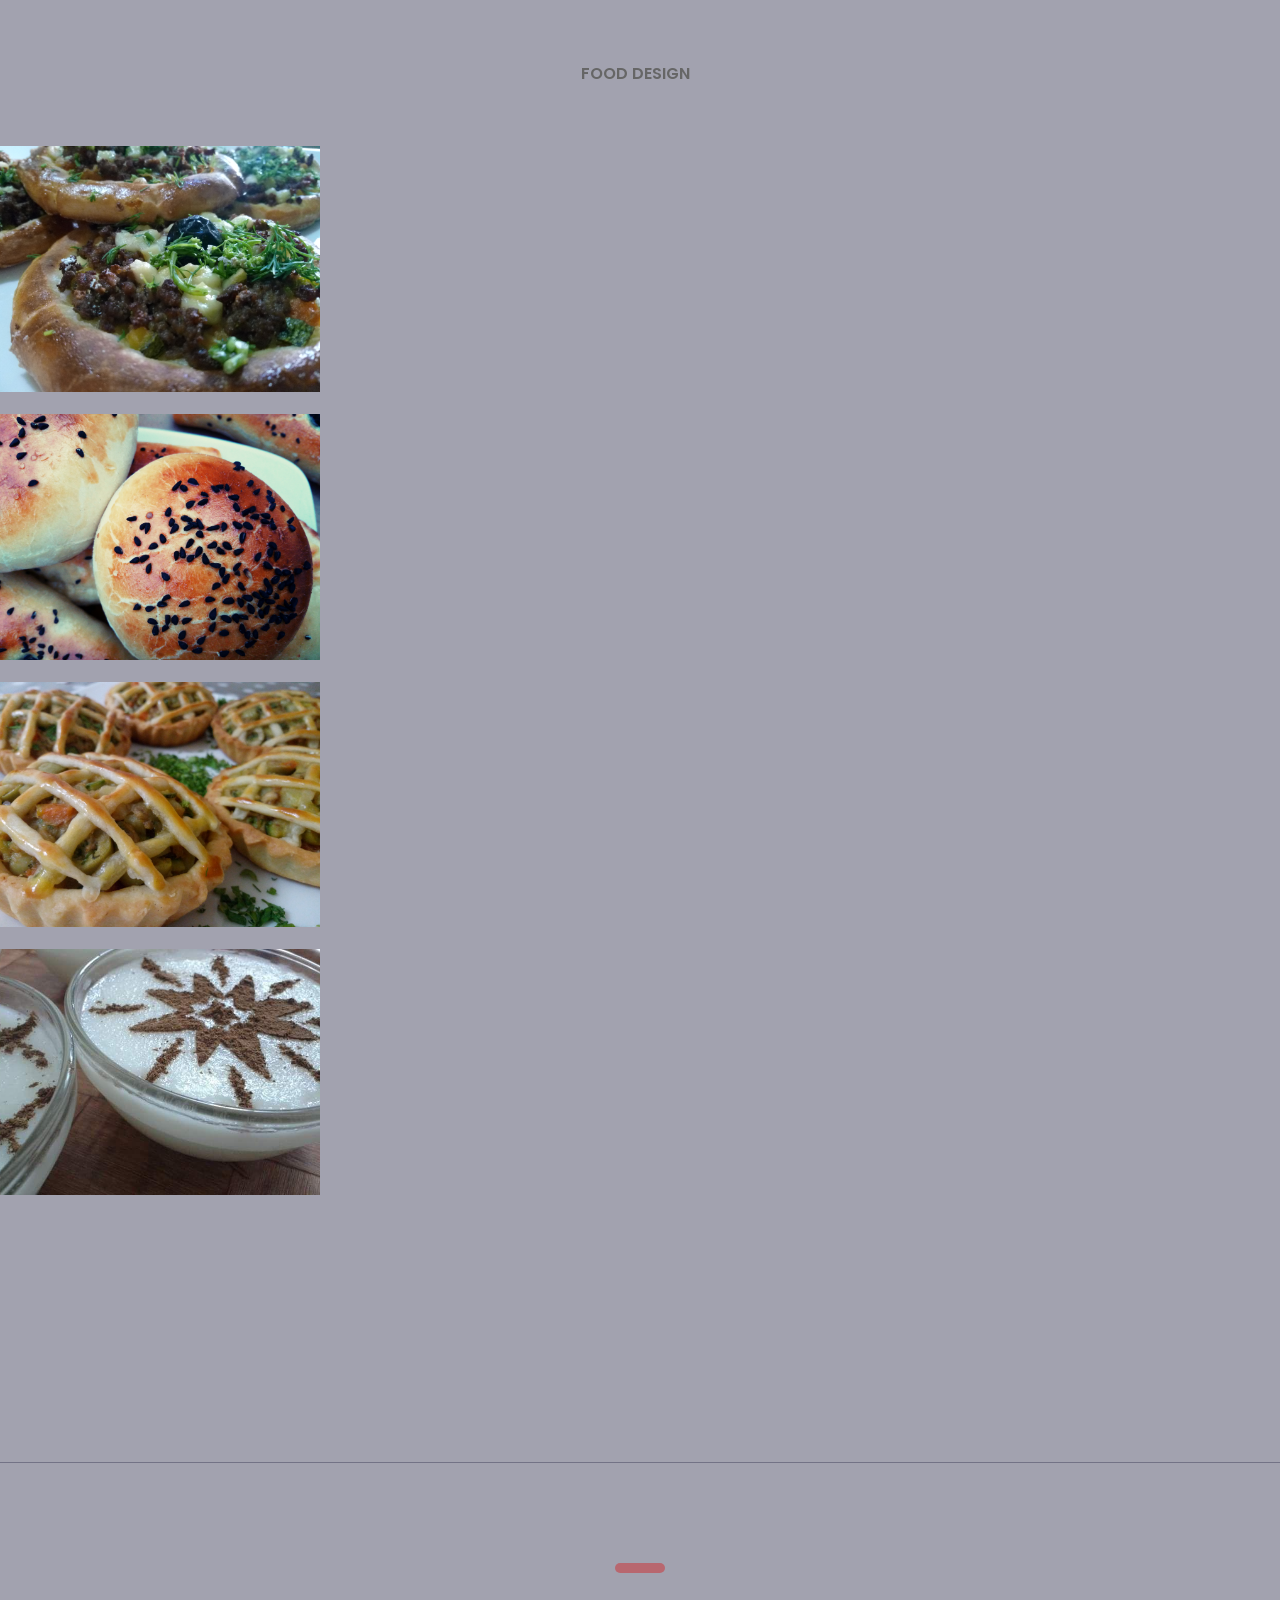
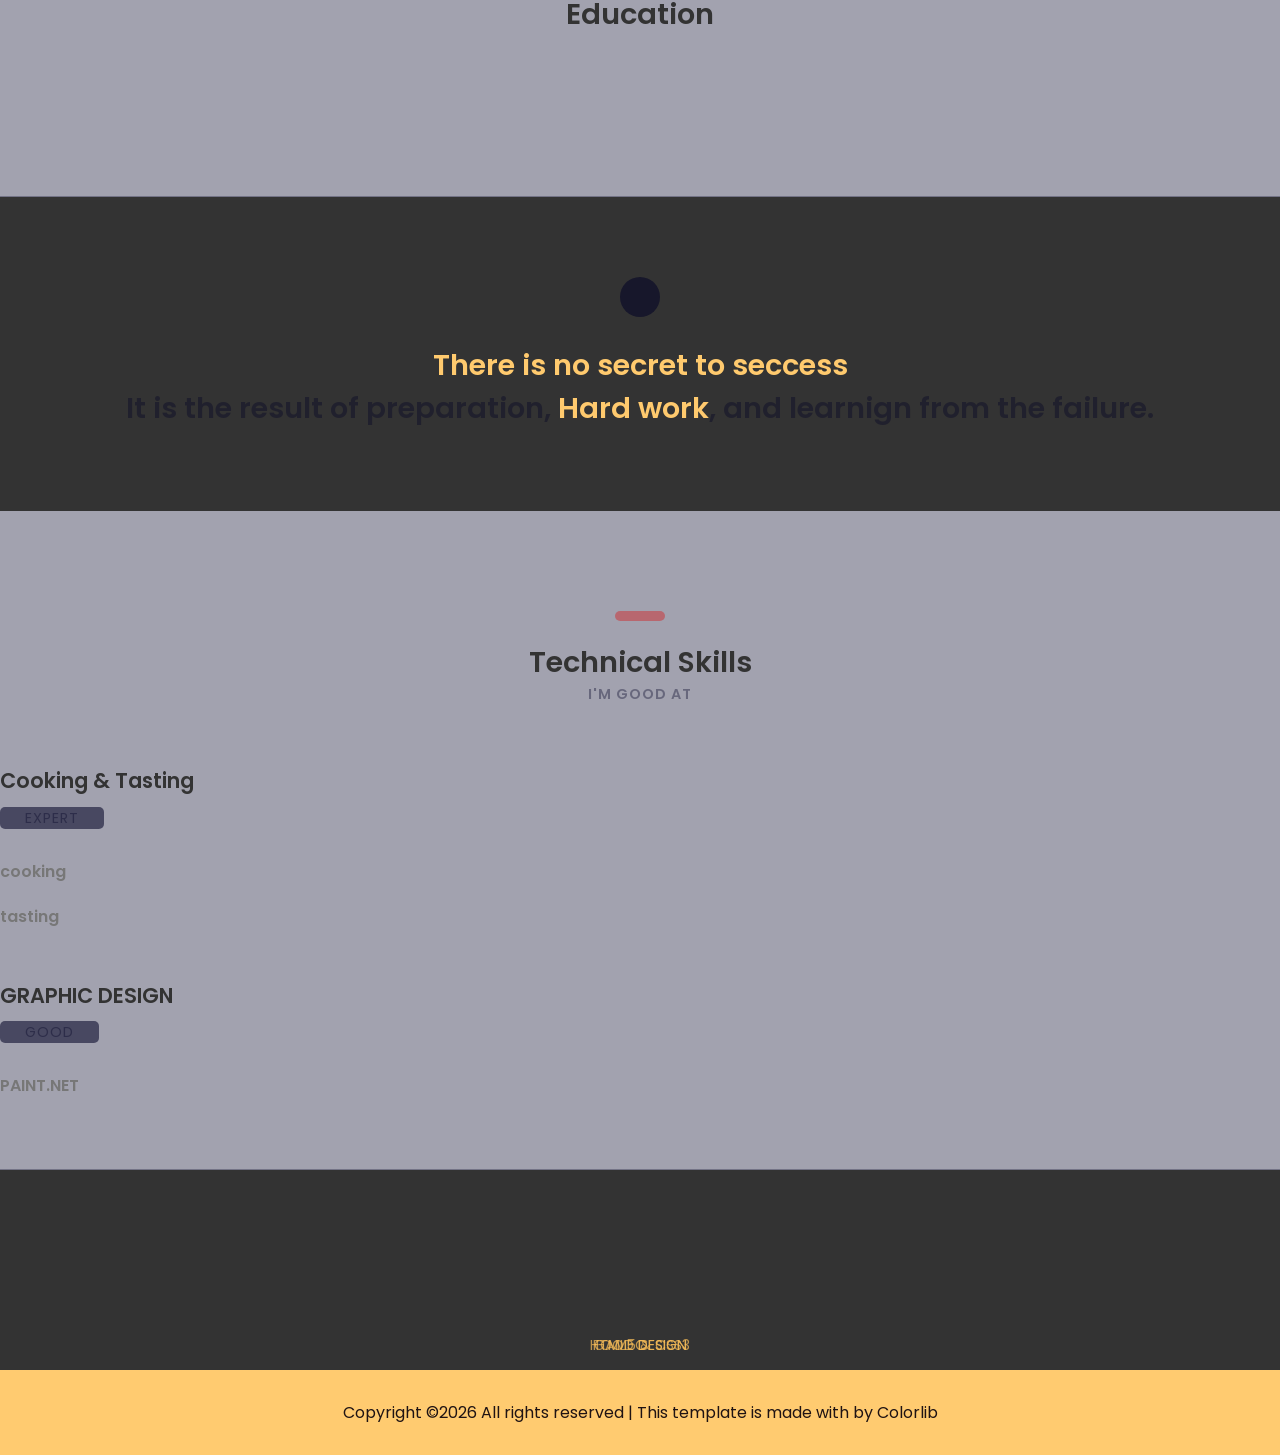
==== commit b2cd330a: "pt3" ====
--- a/index.html
+++ b/index.html
@@ -76,7 +76,7 @@
 					
 					<div class="col-sm-10 col-md-5 col-lg-6">		
 							<h2><b>Helmaoui Doha</b></h2>
-							<h4 class="font-yellow">Student, Cooker, Game Designer(beginner)</h4>
+							<h4 class="font-yellow">Student, Cook, Game Designer(beginner)</h4>
 							<ul class="information margin-tb-30">
 								<li><b class="font-yellow">BORN</b> : 19 old / 20/05/2000</li>
 								<li><b class="font-yellow">EMAIL</b> : kamisama31@yahoo.com</li>
